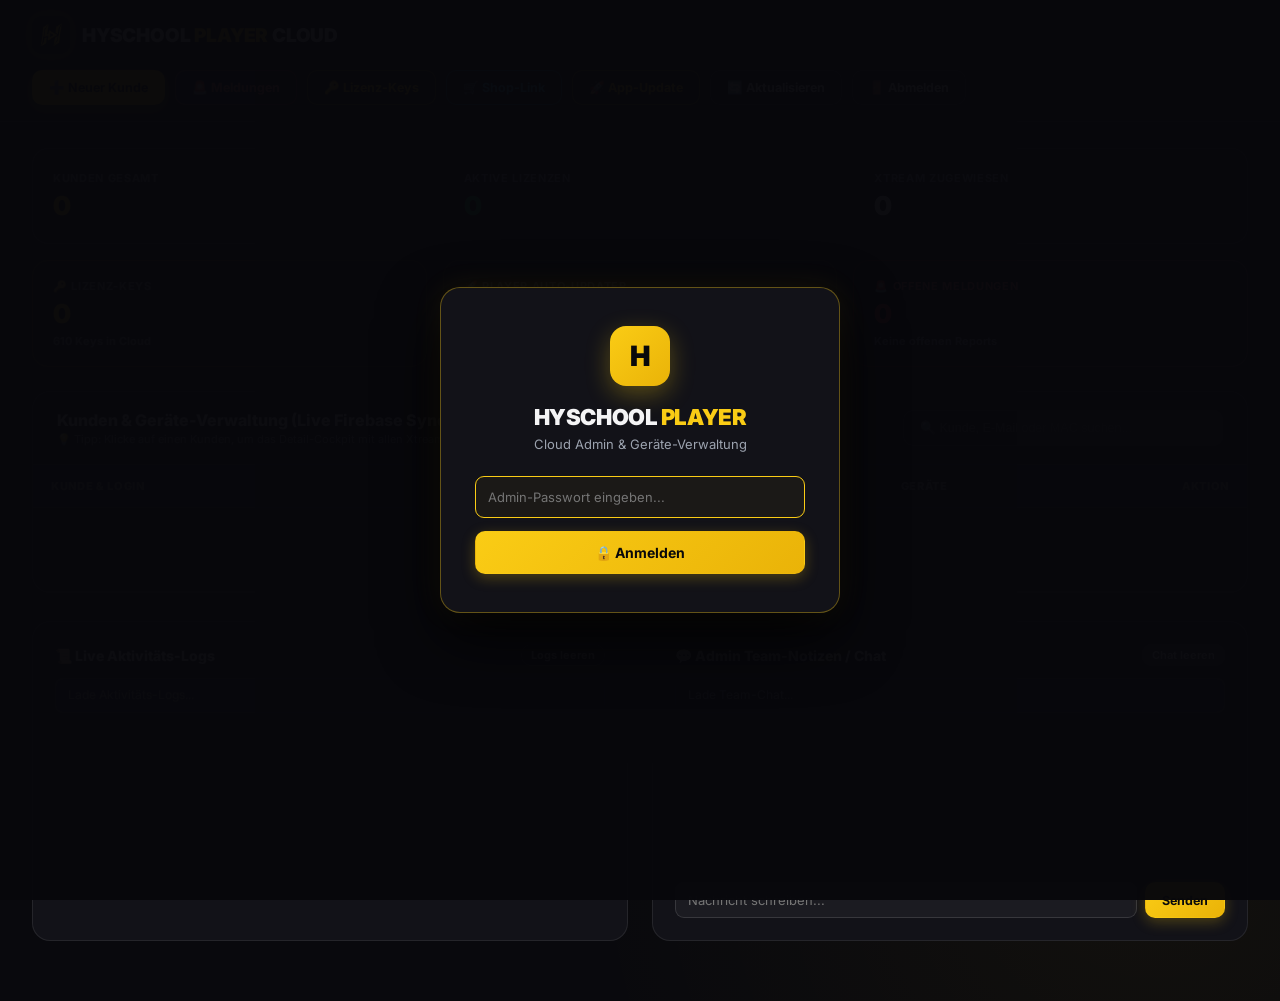
==== index.html @ 7462bb01 "Add files via upload" ====
<!DOCTYPE html>
<html lang="de">
<head>
  <meta charset="UTF-8">
  <meta name="viewport" content="width=device-width, initial-scale=1.0">
  <title>Hyschool Player - Cloud Admin Panel</title>
  <link rel="icon" type="image/png" href="icon.png">
  <link rel="preconnect" href="https://fonts.googleapis.com">
  <link rel="preconnect" href="https://fonts.gstatic.com" crossorigin>
  <link href="https://fonts.googleapis.com/css2?family=Inter:wght@400;500;600;700;800;900&family=JetBrains+Mono:wght@400;600;700&display=swap" rel="stylesheet">
  <style>
    :root {
      --bg: #09090d;
      --card-bg: #121218;
      --card-hover: #171722;
      --card-border: rgba(255, 255, 255, 0.08);
      --gold-border: rgba(250, 204, 21, 0.35);
      --accent: #facc15;
      --accent-hover: #eab308;
      --text: #f4f4f5;
      --text-muted: #9ca3af;
      --success: #22c55e;
      --danger: #ef4444;
    }

    *, *::before, *::after {
      box-sizing: border-box;
      margin: 0;
      padding: 0;
    }

    body {
      background: var(--bg);
      background-image:
        radial-gradient(circle at 10% 15%, rgba(250, 204, 21, 0.05), transparent 40%),
        radial-gradient(circle at 90% 85%, rgba(250, 204, 21, 0.04), transparent 40%);
      color: var(--text);
      font-family: 'Inter', -apple-system, BlinkMacSystemFont, sans-serif;
      min-height: 100vh;
      overflow-x: hidden;
    }

    #login-screen {
      position: fixed; inset: 0;
      background: rgba(8, 8, 12, 0.98);
      display: flex; align-items: center; justify-content: center;
      z-index: 3000; padding: 20px;
    }
    .login-box {
      background: var(--card-bg);
      border: 1px solid var(--gold-border);
      border-radius: 20px;
      padding: 38px 34px;
      width: 100%; max-width: 400px;
      text-align: center;
      box-shadow: 0 24px 60px rgba(0,0,0,0.85), 0 0 30px rgba(250,204,21,0.08);
    }
    .login-logo {
      width: 60px; height: 60px;
      background: linear-gradient(135deg, #facc15, #eab308);
      color: #09090b;
      border-radius: 16px;
      display: inline-flex; align-items: center; justify-content: center;
      font-size: 28px; font-weight: 900;
      margin-bottom: 18px;
      box-shadow: 0 8px 24px rgba(250,204,21,0.3);
    }
    .login-title { font-size: 22px; font-weight: 900; margin-bottom: 6px; letter-spacing: -0.02em; }
    .login-title span { color: var(--accent); }
    .login-sub { color: var(--text-muted); font-size: 13px; margin-bottom: 24px; }

    header {
      background: rgba(14, 14, 20, 0.98);
      border-bottom: 1px solid var(--card-border);
      padding: 16px 32px;
      display: flex;
      justify-content: space-between;
      align-items: center;
      position: relative;
      gap: 16px;
      flex-wrap: wrap;
      box-shadow: 0 4px 24px rgba(0, 0, 0, 0.45);
    }
    .brand { display: flex; align-items: center; gap: 12px; }
    .brand-title { font-size: 19px; font-weight: 900; letter-spacing: -0.01em; }
    .brand-title span { color: var(--accent); }

    .header-actions {
      display: flex;
      align-items: center;
      gap: 10px;
      flex-wrap: wrap;
    }

    .btn {
      padding: 9px 16px;
      border-radius: 10px;
      font-size: 12.5px;
      font-weight: 700;
      cursor: pointer;
      border: 1px solid transparent;
      display: inline-flex;
      align-items: center;
      justify-content: center;
      gap: 7px;
      transition: all 0.18s ease;
      white-space: nowrap;
      user-select: none;
      font-family: inherit;
    }
    .btn:active { transform: scale(0.97); }
    .btn-primary {
      background: linear-gradient(135deg, #facc15, #eab308);
      color: #09090b;
      box-shadow: 0 4px 14px rgba(250, 204, 21, 0.25);
    }
    .btn-primary:hover {
      background: linear-gradient(135deg, #fde047, #facc15);
      box-shadow: 0 6px 20px rgba(250, 204, 21, 0.4);
      transform: translateY(-1px);
    }
    .btn-outline {
      background: rgba(255, 255, 255, 0.04);
      color: var(--text);
      border-color: rgba(255, 255, 255, 0.14);
    }
    .btn-outline:hover {
      background: rgba(250, 204, 21, 0.1);
      border-color: rgba(250, 204, 21, 0.45);
      color: var(--accent);
    }
    .btn-danger {
      background: rgba(239, 68, 68, 0.14);
      color: #f87171;
      border-color: rgba(239, 68, 68, 0.32);
    }
    .btn-danger:hover {
      background: #ef4444;
      color: #fff;
      border-color: #ef4444;
      box-shadow: 0 4px 14px rgba(239, 68, 68, 0.35);
    }

    main {
      padding: 26px 32px 60px;
      max-width: 1600px;
      margin: 0 auto;
    }

    /* Stats Row */
    .stats-row {
      display: grid;
      grid-template-columns: repeat(6, 1fr);
      gap: 16px;
      margin-bottom: 24px;
    }
    @media (max-width: 1400px) {
      .stats-row { grid-template-columns: repeat(3, 1fr); }
    }
    @media (max-width: 768px) {
      .stats-row { grid-template-columns: 1fr 1fr; }
    }

    .stat-card {
      background: var(--card-bg);
      border: 1px solid var(--card-border);
      border-radius: 16px;
      padding: 18px 20px;
      display: flex;
      flex-direction: column;
      gap: 5px;
      box-shadow: 0 8px 24px rgba(0,0,0,0.35);
      transition: all 0.2s ease;
      min-height: 96px;
      justify-content: center;
    }
    .stat-card.clickable {
      cursor: pointer;
      border-color: rgba(250, 204, 21, 0.28);
    }
    .stat-card.clickable:hover {
      border-color: var(--accent);
      background: var(--card-hover);
      transform: translateY(-2px);
      box-shadow: 0 12px 28px rgba(250, 204, 21, 0.15);
    }
    .stat-card .label {
      font-size: 11px;
      color: var(--text-muted);
      text-transform: uppercase;
      letter-spacing: 0.06em;
      font-weight: 700;
    }
    .stat-card .value { font-size: 26px; font-weight: 900; color: var(--text); }
    .stat-card .value.highlight { color: var(--accent); }

    .table-card {
      background: var(--card-bg);
      border: 1px solid var(--card-border);
      border-radius: 18px;
      overflow: hidden;
      box-shadow: 0 14px 36px rgba(0,0,0,0.45);
      margin-bottom: 28px;
    }
    .table-header {
      padding: 18px 24px;
      display: flex;
      justify-content: space-between;
      align-items: center;
      border-bottom: 1px solid var(--card-border);
      flex-wrap: wrap;
      gap: 14px;
      background: rgba(18, 18, 26, 0.7);
    }
    .search-input {
      background: rgba(255, 255, 255, 0.05);
      border: 1px solid rgba(255, 255, 255, 0.12);
      border-radius: 10px;
      padding: 10px 16px;
      color: #fff;
      font-size: 12.5px;
      width: 320px;
      outline: none;
      transition: all 0.2s;
    }
    .search-input:focus {
      border-color: var(--accent);
      background: rgba(250, 204, 21, 0.04);
    }

    /* Clean, Responsive Table with Zero Horizontal Scrollbar */
    .table-scroll {
      width: 100%;
      overflow-x: auto;
    }
    table {
      width: 100%;
      border-collapse: collapse;
      text-align: left;
    }
    th {
      background: rgba(20, 20, 28, 0.96);
      padding: 14px 18px;
      font-size: 11px;
      font-weight: 800;
      color: #a1a1aa;
      text-transform: uppercase;
      letter-spacing: 0.06em;
      border-bottom: 1px solid var(--card-border);
      white-space: nowrap;
    }
    td {
      padding: 14px 18px;
      border-bottom: 1px solid rgba(255, 255, 255, 0.05);
      font-size: 12.5px;
      vertical-align: middle;
    }
    tr.user-row {
      cursor: pointer;
      transition: background 0.15s ease;
    }
    tr.user-row:hover td {
      background: rgba(250, 204, 21, 0.04);
    }

    /* Customer Row Badges */
    .cust-top-row {
      display: flex;
      align-items: center;
      gap: 8px;
      flex-wrap: wrap;
    }
    .cust-name {
      font-weight: 800;
      font-size: 14.5px;
      color: #ffffff;
      white-space: nowrap;
      transition: color 0.15s;
    }
    tr.user-row:hover .cust-name {
      color: var(--accent);
    }
    .cust-sub-row {
      display: flex;
      align-items: center;
      gap: 8px;
      margin-top: 4px;
      font-size: 11.5px;
      color: #9ca3af;
      white-space: nowrap;
    }
    .cust-pw {
      color: #fef08a;
      font-family: 'JetBrains Mono', monospace;
      font-weight: 700;
      background: rgba(250, 204, 21, 0.1);
      padding: 1px 6px;
      border-radius: 4px;
      border: 1px solid rgba(250, 204, 21, 0.2);
    }
    .live-stream-badge {
      display: inline-flex;
      align-items: center;
      gap: 5px;
      padding: 2px 7px;
      border-radius: 6px;
      background: rgba(239, 68, 68, 0.15);
      border: 1px solid rgba(239, 68, 68, 0.4);
      color: #fca5a5;
      font-size: 10.5px;
      font-weight: 700;
      white-space: nowrap;
    }
    .platform-badge {
      font-size: 10px;
      font-weight: 700;
      background: rgba(255, 255, 255, 0.08);
      border: 1px solid rgba(255, 255, 255, 0.14);
      padding: 1px 6px;
      border-radius: 4px;
      color: #d4d4d8;
      white-space: nowrap;
    }

    .live-dot {
      width: 8px;
      height: 8px;
      border-radius: 50%;
      display: inline-block;
      flex-shrink: 0;
    }
    .live-dot.online {
      background: #22c55e;
      box-shadow: 0 0 10px #22c55e;
      animation: pulseGreen 1.8s infinite ease-in-out;
    }
    .live-dot.offline {
      background: #52525b;
    }
    .pulse-red-dot {
      width: 6.5px;
      height: 6.5px;
      border-radius: 50%;
      background: #ef4444;
      display: inline-block;
      flex-shrink: 0;
      animation: pulseRed 1.2s infinite ease-in-out;
    }

    @keyframes pulseGreen {
      0% { box-shadow: 0 0 0 0 rgba(34, 197, 94, 0.7); }
      70% { box-shadow: 0 0 0 6px rgba(34, 197, 94, 0); }
      100% { box-shadow: 0 0 0 0 rgba(34, 197, 94, 0); }
    }
    @keyframes pulseRed {
      0% { opacity: 1; transform: scale(1); }
      50% { opacity: 0.35; transform: scale(0.85); }
      100% { opacity: 1; transform: scale(1); }
    }

    .status-badge {
      display: inline-flex;
      align-items: center;
      gap: 5px;
      padding: 3px 9px;
      border-radius: 7px;
      font-size: 11.5px;
      font-weight: 700;
      white-space: nowrap;
    }
    .status-badge.active {
      background: rgba(34, 197, 94, 0.12);
      color: #4ade80;
      border: 1px solid rgba(34, 197, 94, 0.3);
    }
    .status-badge.inactive {
      background: rgba(239, 68, 68, 0.12);
      color: #f87171;
      border: 1px solid rgba(239, 68, 68, 0.3);
    }

    .xtream-pill {
      font-size: 11.5px;
      font-family: 'JetBrains Mono', monospace;
      color: #93c5fd;
      background: rgba(59, 130, 246, 0.1);
      border: 1px solid rgba(59, 130, 246, 0.25);
      padding: 2px 8px;
      border-radius: 6px;
      display: inline-block;
      max-width: 220px;
      overflow: hidden;
      text-overflow: ellipsis;
      white-space: nowrap;
    }

    .action-buttons-wrap {
      display: flex;
      gap: 6px;
      justify-content: flex-end;
      flex-wrap: nowrap;
    }

    /* Bottom Grid */
    .bottom-grid {
      display: grid;
      grid-template-columns: 1fr 1fr;
      gap: 24px;
    }
    @media (max-width: 900px) {
      .bottom-grid { grid-template-columns: 1fr; }
    }
    .feed-card {
      background: var(--card-bg);
      border: 1px solid var(--card-border);
      border-radius: 18px;
      padding: 22px;
      display: flex;
      flex-direction: column;
      height: 320px;
    }
    .feed-header {
      display: flex;
      justify-content: space-between;
      align-items: center;
      margin-bottom: 12px;
      font-weight: 800;
      font-size: 14px;
    }
    .feed-list {
      flex: 1;
      overflow-y: auto;
      display: flex;
      flex-direction: column;
      gap: 7px;
      font-size: 12px;
    }
    .feed-item {
      padding: 8px 12px;
      background: rgba(255, 255, 255, 0.03);
      border-radius: 8px;
      border: 1px solid rgba(255, 255, 255, 0.05);
      line-height: 1.4;
    }
    .chat-row { display: flex; gap: 8px; margin-top: 12px; }

    /* Modals */
    .modal-overlay {
      position: fixed !important;
      inset: 0 !important;
      width: 100vw !important;
      height: 100vh !important;
      background: rgba(0, 0, 0, 0.88) !important;
      backdrop-filter: blur(10px) !important;
      display: none !important;
      align-items: center !important;
      justify-content: center !important;
      z-index: 2000 !important;
      padding: 20px !important;
    }
    .modal-overlay.open { display: flex !important; }

    .modal {
      position: relative !important;
      background: linear-gradient(165deg, rgba(22, 22, 28, 0.99) 0%, rgba(12, 12, 16, 0.99) 100%) !important;
      border: 1px solid rgba(250, 204, 21, 0.35) !important;
      border-radius: 20px !important;
      width: 100% !important;
      max-width: 600px;
      max-height: 92vh !important;
      overflow-y: auto !important;
      padding: 26px !important;
      box-shadow: 0 30px 90px rgba(0, 0, 0, 0.95), 0 0 35px rgba(250, 204, 21, 0.12) !important;
      display: flex !important;
      flex-direction: column !important;
      text-align: left !important;
    }

    #customer-cockpit-modal .modal {
      max-width: 760px !important;
    }
    #licenses-modal .modal {
      max-width: 1220px !important;
      width: 96vw !important;
    }

    .modal-header {
      display: flex !important;
      justify-content: space-between !important;
      align-items: center !important;
      width: 100% !important;
      margin-bottom: 16px !important;
      padding-bottom: 12px !important;
      border-bottom: 1px solid rgba(255, 255, 255, 0.08) !important;
    }
    .modal-title {
      font-size: 17px;
      font-weight: 800;
      color: #fff;
      display: flex;
      align-items: center;
      gap: 8px;
    }
    .modal-close {
      background: rgba(255, 255, 255, 0.06);
      border: 1px solid rgba(255, 255, 255, 0.14);
      color: #a1a1aa;
      width: 32px;
      height: 32px;
      border-radius: 8px;
      display: flex;
      align-items: center;
      justify-content: center;
      font-size: 20px;
      cursor: pointer;
      transition: all 0.15s ease;
      flex-shrink: 0;
    }
    .modal-close:hover {
      background: rgba(239, 68, 68, 0.2);
      border-color: rgba(239, 68, 68, 0.45);
      color: #ef4444;
    }

    .form-group { margin-bottom: 13px; text-align: left; }
    .form-group label {
      display: block;
      font-size: 11px;
      font-weight: 700;
      color: #a1a1aa;
      margin-bottom: 5px;
      text-transform: uppercase;
      letter-spacing: 0.04em;
    }
    .form-control {
      width: 100%;
      background: rgba(255, 255, 255, 0.04);
      border: 1px solid rgba(255, 255, 255, 0.12);
      border-radius: 9px;
      padding: 9px 12px;
      color: #f4f4f5;
      font-family: 'Inter', sans-serif;
      font-size: 13px;
      outline: none;
      transition: border-color 0.18s ease;
    }
    .form-control:focus {
      border-color: #facc15;
      background: rgba(250, 204, 21, 0.04);
    }
    .form-row { display: grid; grid-template-columns: 1fr 1fr; gap: 12px; }
    @media (max-width: 520px) {
      .form-row { grid-template-columns: 1fr; }
    }
    .modal-actions {
      display: flex;
      justify-content: flex-end;
      gap: 10px;
      margin-top: 18px;
      flex-wrap: wrap;
    }

    /* Cockpit Specific Card Styles */
    .cockpit-box {
      background: rgba(255, 255, 255, 0.03);
      border: 1px solid rgba(255, 255, 255, 0.07);
      border-radius: 12px;
      padding: 14px;
      margin-bottom: 14px;
    }
    .cockpit-box-title {
      font-size: 11.5px;
      font-weight: 800;
      color: #facc15;
      text-transform: uppercase;
      letter-spacing: 0.05em;
      margin-bottom: 10px;
      display: flex;
      align-items: center;
      gap: 6px;
    }

    .toast {
      position: fixed;
      bottom: 24px;
      right: 24px;
      background: #18181c;
      color: #fff;
      border: 1px solid var(--gold-border);
      border-left: 4px solid var(--accent);
      padding: 13px 20px;
      border-radius: 10px;
      font-size: 13px;
      font-weight: 700;
      display: none;
      z-index: 4000;
      box-shadow: 0 12px 30px rgba(0,0,0,0.7);
    }
  </style>
</head>
<body>
  <div id="login-screen">
    <div class="login-box">
      <div class="login-logo">H</div>
      <div class="login-title">HYSCHOOL <span>PLAYER</span></div>
      <div class="login-sub">Cloud Admin &amp; Geräte-Verwaltung</div>
      <form id="login-form" onsubmit="return doLogin(event)">
        <div class="form-group">
          <input type="password" class="form-control" id="login-pass" placeholder="Admin-Passwort eingeben..." required autofocus style="padding: 12px;">
        </div>
        <button type="submit" class="btn btn-primary" style="width: 100%; padding: 12px; font-size: 14px;">🔒 Anmelden</button>
      </form>
    </div>
  </div>

  <header>
    <div class="brand">
      <img src="logo.jpg" alt="Hyschool Logo" style="width: 38px; height: 38px; border-radius: 10px; object-fit: cover; box-shadow: 0 0 14px rgba(250,204,21,0.35);">
      <div class="brand-title">HYSCHOOL <span>PLAYER</span> CLOUD</div>
    </div>
    <div class="header-actions">
      <button type="button" class="btn btn-primary" id="btn-add-user" onclick="openAddModal()">➕ Neuer Kunde</button>
      <button type="button" class="btn btn-outline" id="btn-open-reports" onclick="openReportsModal()" style="border-color: rgba(239, 68, 68, 0.45); color: #f87171; position: relative;">
        🚨 Meldungen <span id="reports-badge" style="background:#ef4444; color:#fff; border-radius:10px; padding:1px 6px; font-size:11px; margin-left:4px; display:none;">0</span>
      </button>
      <button type="button" class="btn btn-outline" id="btn-open-licenses" onclick="openLicensesModal()" style="border-color: rgba(250, 204, 21, 0.45); color: #facc15;">🔑 Lizenz-Keys</button>
      <button type="button" class="btn btn-outline" id="btn-open-shop-settings" onclick="openShopModal()" style="border-color: rgba(56, 189, 248, 0.45); color: #38bdf8;">🛒 Shop-Link</button>
      <button type="button" class="btn btn-outline" id="btn-open-updater" onclick="openUpdateModal()" style="border-color: rgba(250, 204, 21, 0.45); color: #facc15;">🚀 App-Update</button>
      <button type="button" class="btn btn-outline" id="btn-refresh-users" onclick="loadUsers(true)">🔄 Aktualisieren</button>
      <button type="button" class="btn btn-outline" id="btn-logout" onclick="doLogout()">🚪 Abmelden</button>
    </div>
  </header>

  <main>
    <!-- 5 Clean Stat Cards -->
    <div class="stats-row">
      <div class="stat-card">
        <div class="label">Kunden Gesamt</div>
        <div class="value highlight" id="stat-total">0</div>
      </div>
      <div class="stat-card">
        <div class="label">Aktive Lizenzen</div>
        <div class="value" id="stat-active" style="color: var(--success);">0</div>
      </div>
      <div class="stat-card">
        <div class="label">Xtream Zugewiesen</div>
        <div class="value" id="stat-configured">0</div>
      </div>
      <div class="stat-card clickable" id="card-open-licenses" onclick="openLicensesModal()" title="Klicken, um Lizenzschlüssel zu verwalten">
        <div class="label">🔑 Lizenz-Keys</div>
        <div class="value highlight" id="stat-licenses-count" style="color: #facc15;">0</div>
        <div id="stat-licenses-sub" style="font-size: 11px; color: var(--text-muted); font-weight: 700;">610 Keys in Cloud</div>
      </div>
      <div class="stat-card clickable" id="card-open-updater" onclick="openUpdateModal()" title="Klicken, um ein neues Player-Update zu veröffentlichen">
        <div class="label">🚀 Player Auto-Updater</div>
        <div class="value highlight" id="stat-update-ver">v1.9.0</div>
        <div id="stat-update-sub" style="font-size: 11px; color: var(--text-muted); font-weight: 700;">Popup aktiv</div>
      </div>
      <div class="stat-card clickable" id="card-open-reports" onclick="openReportsModal()" title="Klicken, um Meldungen &amp; Moderation zu verwalten" style="border-color: rgba(239, 68, 68, 0.35);">
        <div class="label" style="color: #f87171;">🚨 Offene Meldungen</div>
        <div class="value highlight" id="stat-reports-count" style="color: #ef4444;">0</div>
        <div id="stat-reports-sub" style="font-size: 11px; color: var(--text-muted); font-weight: 700;">Keine offenen Reports</div>
      </div>
    </div>

    <!-- Main Customer Table -->
    <div class="table-card">
      <div class="table-header">
        <div>
          <div style="font-weight: 800; font-size: 16px;">Kunden &amp; Geräte-Verwaltung (Live Firebase Sync)</div>
          <div style="font-size: 11px; color: var(--text-muted); margin-top: 2px;">💡 Tipp: Klicke auf einen Kunden, um das Detail-Cockpit mit allen Xtream- &amp; MAC-Daten zu öffnen</div>
        </div>
        <input type="text" class="search-input" id="search-input" oninput="filterUsers()" placeholder="🔍 Kunde, E-Mail oder MAC suchen...">
      </div>
      <div class="table-scroll">
        <table>
          <thead>
            <tr>
              <th style="width: 32%;">Kunde &amp; Login</th>
              <th style="width: 18%;">Laufzeit</th>
              <th style="width: 20%;">Xtream Server</th>
              <th style="width: 14%;">Geräte</th>
              <th style="width: 16%; text-align: right;">Aktion</th>
            </tr>
          </thead>
          <tbody id="user-table-body">
            <tr><td colspan="5" style="text-align: center; color: var(--text-muted); padding: 34px;">Lade Kunden aus der Cloud...</td></tr>
          </tbody>
        </table>
      </div>
    </div>

    <!-- Activity & Chat Feeds -->
    <div class="bottom-grid">
      <div class="feed-card">
        <div class="feed-header">
          <span style="display: flex; align-items: center; gap: 8px;">📜 Live Aktivitäts-Logs</span>
          <button type="button" class="btn btn-outline" id="btn-clear-logs" onclick="clearFeed('logs')" style="padding: 3px 9px; font-size: 11px;">Logs leeren</button>
        </div>
        <div class="feed-list" id="logs-feed">
          <div class="feed-item" style="color: var(--text-muted);">Lade Aktivitäts-Logs...</div>
        </div>
      </div>

      <div class="feed-card">
        <div class="feed-header">
          <span style="display: flex; align-items: center; gap: 8px;">💬 Admin Team-Notizen / Chat</span>
          <button type="button" class="btn btn-outline" id="btn-clear-chat" onclick="clearFeed('chat')" style="padding: 3px 9px; font-size: 11px;">Chat leeren</button>
        </div>
        <div class="feed-list" id="chat-feed">
          <div class="feed-item" style="color: var(--text-muted);">Lade Team-Chat...</div>
        </div>
        <div class="chat-row">
          <input type="text" class="form-control" id="chat-input" placeholder="Nachricht schreiben..." onkeydown="if(event.key==='Enter'){event.preventDefault();sendChat();}">
          <button type="button" class="btn btn-primary" id="btn-send-chat" onclick="sendChat()">Senden</button>
        </div>
      </div>
    </div>
  </main>

  <!-- KRANK-PREMIUM CUSTOMER COCKPIT MODAL -->
  <div class="modal-overlay" id="customer-cockpit-modal">
    <div class="modal" style="max-width: 760px; width: 95vw;">
      <div class="modal-header">
        <div class="modal-title" style="display: flex; align-items: center; gap: 12px;">
          <div id="cockpit-avatar" style="width: 38px; height: 38px; border-radius: 10px; background: linear-gradient(135deg, #facc15, #eab308); color: #000; font-weight: 900; font-size: 18px; display: flex; align-items: center; justify-content: center; box-shadow: 0 4px 14px rgba(250,204,21,0.3);">
            P
          </div>
          <div>
            <div id="cockpit-name" style="font-size: 18px; font-weight: 900; color: #fff;">PACO</div>
            <div id="cockpit-status-sub" style="font-size: 11.5px; color: #4ade80; display: flex; align-items: center; gap: 6px; margin-top: 1px;">
              <span class="live-dot online"></span> Live im Player aktiv
            </div>
          </div>
        </div>
        <button type="button" class="modal-close" onclick="closeCustomerCockpit()">&times;</button>
      </div>

      <!-- Quick 3-Tile Banner -->
      <div style="display: grid; grid-template-columns: repeat(3, 1fr); gap: 12px; margin-bottom: 16px;">
        <div style="background: rgba(250,204,21,0.08); border: 1px solid rgba(250,204,21,0.22); border-radius: 12px; padding: 12px 14px;">
          <div style="font-size: 10.5px; text-transform: uppercase; font-weight: 700; color: #facc15;">👑 Laufzeit</div>
          <div id="cockpit-runtime-val" style="font-size: 16px; font-weight: 900; color: #fff; margin-top: 2px;">392 Tage</div>
          <div id="cockpit-runtime-sub" style="font-size: 10.5px; color: var(--text-muted);">Gültig bis 12.12.2027</div>
        </div>
        <div style="background: rgba(255,255,255,0.03); border: 1px solid rgba(255,255,255,0.08); border-radius: 12px; padding: 12px 14px;">
          <div style="font-size: 10.5px; text-transform: uppercase; font-weight: 700; color: #a1a1aa;">📱 Geräte-Limit</div>
          <div id="cockpit-devices-val" style="font-size: 16px; font-weight: 900; color: #fef08a; margin-top: 2px;">1 / 5 Geräte</div>
          <div id="cockpit-devices-sub" style="font-size: 10.5px; color: var(--text-muted);">gebunden</div>
        </div>
        <div style="background: rgba(34,197,94,0.08); border: 1px solid rgba(34,197,94,0.2); border-radius: 12px; padding: 12px 14px;">
          <div style="font-size: 10.5px; text-transform: uppercase; font-weight: 700; color: #4ade80;">⚡ Account-Status</div>
          <div id="cockpit-acc-status" style="font-size: 16px; font-weight: 900; color: #4ade80; margin-top: 2px;">Aktiviert</div>
          <div id="cockpit-acc-sub" style="font-size: 10.5px; color: var(--text-muted);">Darf schauen</div>
        </div>
      </div>

      <!-- Xtream IPTV Data Box -->
      <div class="cockpit-box">
        <div class="cockpit-box-title">📺 Xtream IPTV Zugangsdaten (für den Player)</div>
        <div style="display: grid; grid-template-columns: 1.5fr 1fr 1fr; gap: 10px;">
          <div style="background: rgba(0,0,0,0.3); border: 1px solid rgba(255,255,255,0.06); padding: 9px 12px; border-radius: 8px;">
            <div style="font-size: 10px; color: #a1a1aa; font-weight: 700;">SERVER URL</div>
            <div id="cockpit-xtream-url" style="font-family: monospace; font-size: 12px; color: #93c5fd; overflow:hidden; text-overflow:ellipsis; white-space:nowrap; margin-top:2px;">http://nova3xstrong.cfd</div>
          </div>
          <div style="background: rgba(0,0,0,0.3); border: 1px solid rgba(255,255,255,0.06); padding: 9px 12px; border-radius: 8px;">
            <div style="font-size: 10px; color: #a1a1aa; font-weight: 700;">USERNAME</div>
            <div id="cockpit-xtream-user" style="font-family: monospace; font-size: 12px; color: #fff; margin-top:2px;">22e7694ca4</div>
          </div>
          <div style="background: rgba(0,0,0,0.3); border: 1px solid rgba(255,255,255,0.06); padding: 9px 12px; border-radius: 8px;">
            <div style="font-size: 10px; color: #a1a1aa; font-weight: 700;">PASSWORT</div>
            <div id="cockpit-xtream-pass" style="font-family: monospace; font-size: 12px; color: #fef08a; margin-top:2px;">d32992aeea</div>
          </div>
        </div>
      </div>

      <!-- Bound MAC Addresses Box -->
      <div class="cockpit-box">
        <div style="display: flex; justify-content: space-between; align-items: center; margin-bottom: 8px;">
          <div class="cockpit-box-title" style="margin: 0;">📱 Gebundene Geräte &amp; MAC-Adressen</div>
          <button type="button" class="btn btn-danger" id="cockpit-btn-reset-mac" style="font-size: 11px; padding: 4px 10px;">
            🔄 MAC-Bindung sofort löschen
          </button>
        </div>
        <div id="cockpit-mac-list" style="display: flex; gap: 8px; flex-wrap: wrap; margin-top: 6px;">
          <span class="hwid-badge">00:1A:79:F0:72:44</span>
        </div>
      </div>

      <!-- Account & Notes Box -->
      <div class="cockpit-box">
        <div class="cockpit-box-title">👤 Hyschool Player Account Details</div>
        <div style="display: grid; grid-template-columns: 1fr 1fr; gap: 10px; margin-bottom: 8px;">
          <div>
            <span style="font-size: 11px; color: #a1a1aa;">E-Mail:</span>
            <span id="cockpit-email" style="font-size: 12px; color: #fff; font-weight: 600; margin-left: 6px;">himmel1997xxx@gmail.com</span>
          </div>
          <div>
            <span style="font-size: 11px; color: #a1a1aa;">Player Login-PW:</span>
            <span id="cockpit-pass" style="font-family: monospace; font-size: 12.5px; color: #fef08a; font-weight: 700; margin-left: 6px;">123</span>
          </div>
        </div>
        <div id="cockpit-notes-wrap" style="font-size: 11.5px; color: #a1a1aa; border-top: 1px solid rgba(255,255,255,0.06); padding-top: 8px;">
          <b>Notizen:</b> <span id="cockpit-notes">-</span>
        </div>
      </div>

      <div class="modal-actions" style="margin-top: 10px; justify-content: space-between;">
        <button type="button" class="btn btn-danger" id="cockpit-btn-delete" style="font-size: 12px;">🗑️ Kunde löschen</button>
        <div style="display: flex; gap: 8px;">
          <button type="button" class="btn btn-outline" id="cockpit-btn-edit" style="font-size: 12px;">✏️ Bearbeiten</button>
          <button type="button" class="btn btn-outline" onclick="closeCustomerCockpit()" style="font-size: 12px;">Schließen</button>
        </div>
      </div>
    </div>
  </div>

  <!-- Edit / Add Customer Modal -->
  <div class="modal-overlay" id="edit-modal">
    <div class="modal">
      <div class="modal-header">
        <div class="modal-title" id="modal-title-text">Kunde bearbeiten</div>
        <button type="button" class="modal-close" onclick="closeModal()">&times;</button>
      </div>

      <input type="hidden" id="edit-id">

      <div class="form-row">
        <div class="form-group">
          <label>Benutzername (Login-Name) *</label>
          <input type="text" class="form-control" id="edit-username" placeholder="z. B. PACO">
        </div>
        <div class="form-group">
          <label>E-Mail Adresse</label>
          <input type="text" class="form-control" id="edit-email" placeholder="name@beispiel.de">
        </div>
      </div>

      <div class="form-row">
        <div class="form-group">
          <label>Kunden-Passwort (für Player Login) *</label>
          <input type="text" class="form-control" id="edit-password" placeholder="Passwort für Login">
        </div>
        <div class="form-group">
          <label>Max. Erlaubte Geräte (Multi-Device)</label>
          <input type="number" min="1" max="50" class="form-control" id="edit-max-devices" value="1">
        </div>
      </div>

      <div class="form-group">
        <div style="display: flex; justify-content: space-between; align-items: center; margin-bottom: 6px;">
          <label style="margin: 0;">Gebundene MAC-Adressen (1 pro Zeile)</label>
          <button type="button" class="btn btn-danger" id="btn-reset-hwids" onclick="resetHwids()" style="font-size: 11px; padding: 3px 8px;">
            🔄 MAC-Bindung zurücksetzen
          </button>
        </div>
        <textarea class="form-control" id="edit-hwid" rows="2" placeholder="00:1A:79:XX:XX:XX (wird beim Login gebunden)" style="font-family: 'JetBrains Mono', monospace; font-size: 12px; color: #fef08a;"></textarea>
      </div>

      <div style="border-top: 1px solid var(--card-border); margin: 14px 0; padding-top: 12px;">
        <div style="font-size: 11px; font-weight: 800; color: var(--accent); margin-bottom: 8px; text-transform: uppercase;">
          📺 Xtream Zugangsdaten (für den Player)
        </div>
        <div class="form-group">
          <label>Xtream Server URL</label>
          <input type="text" class="form-control" id="edit-xtream-url" placeholder="http://nova3xstrong.cfd">
        </div>
        <div class="form-row">
          <div class="form-group">
            <label>Xtream Username</label>
            <input type="text" class="form-control" id="edit-xtream-user" placeholder="22e7694ca4">
          </div>
          <div class="form-group">
            <label>Xtream Passwort</label>
            <input type="text" class="form-control" id="edit-xtream-pass" placeholder="d32992aeea">
          </div>
        </div>
      </div>

      <div style="border-top: 1px solid var(--card-border); margin: 14px 0; padding-top: 12px;">
        <div style="display: flex; justify-content: space-between; align-items: center; margin-bottom: 8px;">
          <label style="margin: 0; font-size: 11px; font-weight: 800; color: #facc15; text-transform: uppercase;">
            👑 Laufzeit &amp; Ablaufdatum
          </label>
          <span id="badge-days-left" style="font-size: 11px; font-weight: 800; color: #facc15; background: rgba(250,204,21,0.15); padding: 3px 9px; border-radius: 6px; border: 1px solid rgba(250,204,21,0.35);">
            30 Tage übrig
          </span>
        </div>
        <div class="form-group" style="margin-bottom: 10px;">
          <label>Gültig bis</label>
          <input type="date" class="form-control" id="edit-expires-at" onchange="calcDaysLeft()">
        </div>
        <div style="display: flex; gap: 6px; flex-wrap: wrap;">
          <button type="button" class="btn btn-outline" onclick="setTrial30Days()" style="font-size: 11px; padding: 5px 10px; color: #38bdf8; border-color: rgba(56,189,248,0.45);">30 Tage (Trial)</button>
          <button type="button" class="btn btn-outline" onclick="addMonths(1)" style="font-size: 11px; padding: 5px 10px;">+1 Monat</button>
          <button type="button" class="btn btn-outline" onclick="addMonths(3)" style="font-size: 11px; padding: 5px 10px;">+3 Monate</button>
          <button type="button" class="btn btn-outline" onclick="addMonths(6)" style="font-size: 11px; padding: 5px 10px;">+6 Monate</button>
          <button type="button" class="btn btn-outline" onclick="addMonths(12)" style="font-size: 11px; padding: 5px 10px;">+1 Jahr</button>
          <button type="button" class="btn btn-outline" onclick="setLifetime()" style="font-size: 11px; padding: 5px 10px; color: #facc15; border-color: rgba(250,204,21,0.45);">👑 Lifetime</button>
        </div>
      </div>

      <div class="form-row">
        <div class="form-group">
          <label>Account-Status</label>
          <select class="form-control" id="edit-status">
            <option value="1">✅ Aktiviert (Darf schauen)</option>
            <option value="0">🚫 Gesperrt (Kein Zugriff)</option>
          </select>
        </div>
        <div class="form-group">
          <label>Zugewiesener Lizenz-Key (optional)</label>
          <input type="text" class="form-control" id="edit-license-key" placeholder="z. B. HYS-4BXZ-BAXR-F66F" style="font-family: monospace; color: #facc15;">
        </div>
      </div>

      <div style="border-top: 1px solid var(--card-border); margin: 14px 0; padding-top: 12px;">
        <div style="font-size: 11px; font-weight: 800; color: #ef4444; margin-bottom: 8px; text-transform: uppercase;">
          🛡️ Moderation: Verwarnungen, Timeout &amp; Bann
        </div>
        <div class="form-row">
          <div class="form-group">
            <label>Verwarnungen (Warns)</label>
            <div style="display: flex; gap: 8px; align-items: center;">
              <input type="number" min="0" max="10" class="form-control" id="edit-warns" value="0" style="width: 80px;">
              <button type="button" class="btn btn-outline" onclick="incWarns(1)" style="font-size: 11px; padding: 6px 10px; color: #facc15;">+1 Warn</button>
              <button type="button" class="btn btn-outline" onclick="resetUserWarns()" style="font-size: 11px; padding: 6px 10px;">Reset</button>
            </div>
          </div>
          <div class="form-group">
            <label>Party-Bann</label>
            <select class="form-control" id="edit-party-banned">
              <option value="0">✅ Kein Bann (Party erlaubt)</option>
              <option value="1">🚫 Party gesperrt (Dauerhaft gebannt)</option>
            </select>
          </div>
        </div>
        <div class="form-row">
          <div class="form-group">
            <label>Timeout aktiv bis (Datum &amp; Uhrzeit)</label>
            <input type="datetime-local" class="form-control" id="edit-timeout-until">
          </div>
          <div class="form-group">
            <label>Schnell-Timeout</label>
            <div style="display: flex; gap: 6px; flex-wrap: wrap;">
              <button type="button" class="btn btn-outline" onclick="applyTimeoutDays(1)" style="font-size: 11px; padding: 5px 8px;">1 Tag</button>
              <button type="button" class="btn btn-outline" onclick="applyTimeoutDays(3)" style="font-size: 11px; padding: 5px 8px;">3 Tage</button>
              <button type="button" class="btn btn-outline" onclick="applyTimeoutDays(7)" style="font-size: 11px; padding: 5px 8px;">7 Tage</button>
              <button type="button" class="btn btn-outline" onclick="clearTimeoutDirect()" style="font-size: 11px; padding: 5px 8px; color: #4ade80;">Aufheben</button>
            </div>
          </div>
        </div>
        <div class="form-group">
          <label>Begründung für Moderation / Bann / Timeout</label>
          <input type="text" class="form-control" id="edit-ban-reason" placeholder="z. B. Beleidigung oder Belästigung im Voice-Chat">
        </div>
      </div>

      <div class="form-group">
        <label>Notizen / Käufer-Info</label>
        <input type="text" class="form-control" id="edit-notes" placeholder="z. B. SellAuth Order #104 / Discord: max">
      </div>

      <div class="modal-actions">
        <button type="button" class="btn btn-outline" onclick="closeModal()">Abbrechen</button>
        <button type="button" class="btn btn-primary" id="btn-save-user" onclick="saveUser()">💾 Speichern</button>
      </div>
    </div>
  </div>

  <!-- LIZENZ-KEYS MODAL -->
  <div class="modal-overlay" id="licenses-modal">
    <div class="modal" style="max-width: 1220px; width: 96vw; max-height: 92vh;">
      <div class="modal-header">
        <div class="modal-title">
          <span style="color: #facc15;">🔑</span> Lizenzschlüssel Verwaltung &amp; Generator
        </div>
        <button type="button" class="modal-close" onclick="closeLicensesModal()">&times;</button>
      </div>

      <!-- Generator Section -->
      <div style="background: rgba(250, 204, 21, 0.08); border: 1px solid rgba(250, 204, 21, 0.25); border-radius: 12px; padding: 16px; margin-bottom: 16px; flex-shrink: 0;">
        <div style="font-weight: 800; color: #facc15; font-size: 13.5px; margin-bottom: 10px; display: flex; align-items: center; justify-content: space-between; flex-wrap: wrap; gap: 8px;">
          <span>➕ Lizenzschlüssel erstellen &amp; Bulk-Generator</span>
          <span style="font-size: 11px; color: #a1a1aa; font-weight: 500;">Generierte Keys werden sofort kopiert &amp; in Firebase gespeichert</span>
        </div>
        <div style="display: grid; grid-template-columns: 240px 1fr 1.2fr auto; gap: 12px; align-items: flex-end; margin-bottom: 12px;">
          <div>
            <label style="font-size: 11px; color: #a1a1aa; display: block; margin-bottom: 5px; font-weight: 700;">Paket / Plan</label>
            <select class="form-control" id="gen-plan" style="height: 38px;">
              <option value="1y1">1 Jahr (1 Gerät)</option>
              <option value="1y3" selected>1 Jahr (3 Geräte / Trio)</option>
              <option value="lt1">Lifetime (1 Gerät)</option>
              <option value="lt3">Lifetime (3 Geräte / Trio)</option>
              <option value="extra">+1 Zusatzgerät</option>
              <option value="all_each">🔥 ALLE 5 Pakete (je X Keys pro Paket)</option>
            </select>
          </div>
          <div>
            <label style="font-size: 11px; color: #a1a1aa; display: block; margin-bottom: 5px; font-weight: 700;">Eigener Key (nur bei 1 Key)</label>
            <input type="text" class="form-control" id="gen-custom-key" placeholder="HYS-XXXX-XXXX-XXXX" style="height: 38px; font-family: monospace;">
          </div>
          <div>
            <label style="font-size: 11px; color: #a1a1aa; display: block; margin-bottom: 5px; font-weight: 700;">Käufer / Notiz</label>
            <input type="text" class="form-control" id="gen-note" placeholder="z.B. SellAuth Stock / Paco" style="height: 38px;">
          </div>
          <button type="button" class="btn btn-primary" id="btn-generate-key" onclick="generateKeys()" style="height: 38px; padding: 0 20px; font-weight: 800; white-space: nowrap;">
            ⚡ <span id="btn-gen-label">1 Key</span> erstellen
          </button>
        </div>

        <div style="display: flex; align-items: center; gap: 8px; flex-wrap: wrap;">
          <span style="font-size: 11.5px; font-weight: 700; color: #d4d4d8;">Menge wählen:</span>
          <div id="gen-count-pills" style="display: flex; gap: 6px; flex-wrap: wrap;">
            <button type="button" class="btn gen-count-btn active" data-count="1" onclick="setGenCount(1)" style="padding: 4px 12px; font-size: 12px; font-weight: 800; background: #facc15; color: #000; border: 1px solid #facc15; border-radius: 7px;">1</button>
            <button type="button" class="btn gen-count-btn" data-count="5" onclick="setGenCount(5)" style="padding: 4px 12px; font-size: 12px; font-weight: 700; background: rgba(255,255,255,0.05); color: #e4e4e7; border: 1px solid rgba(255,255,255,0.14); border-radius: 7px;">5</button>
            <button type="button" class="btn gen-count-btn" data-count="10" onclick="setGenCount(10)" style="padding: 4px 12px; font-size: 12px; font-weight: 700; background: rgba(255,255,255,0.05); color: #e4e4e7; border: 1px solid rgba(255,255,255,0.14); border-radius: 7px;">10</button>
            <button type="button" class="btn gen-count-btn" data-count="20" onclick="setGenCount(20)" style="padding: 4px 12px; font-size: 12px; font-weight: 700; background: rgba(255,255,255,0.05); color: #e4e4e7; border: 1px solid rgba(255,255,255,0.14); border-radius: 7px;">20</button>
            <button type="button" class="btn gen-count-btn" data-count="50" onclick="setGenCount(50)" style="padding: 4px 12px; font-size: 12px; font-weight: 700; background: rgba(255,255,255,0.05); color: #e4e4e7; border: 1px solid rgba(255,255,255,0.14); border-radius: 7px;">50</button>
            <button type="button" class="btn gen-count-btn" data-count="100" onclick="setGenCount(100)" style="padding: 4px 12px; font-size: 12px; font-weight: 700; background: rgba(255,255,255,0.05); color: #e4e4e7; border: 1px solid rgba(255,255,255,0.14); border-radius: 7px;">100</button>
          </div>
        </div>
      </div>

      <!-- Controls & Filter Toolbar -->
      <div style="display: flex; justify-content: space-between; align-items: center; margin-bottom: 12px; gap: 12px; flex-wrap: wrap; flex-shrink: 0; background: rgba(255,255,255,0.02); padding: 10px 14px; border-radius: 10px; border: 1px solid rgba(255,255,255,0.06);">
        <div style="display: flex; align-items: center; gap: 10px; flex-wrap: wrap;">
          <input type="text" id="lic-search-input" class="form-control" oninput="filterLicenses()" placeholder="🔍 Key, Käufer, Notiz suchen..." style="width: 240px; height: 36px; font-size: 12px;">
          
          <select id="lic-plan-filter" class="form-control" onchange="filterLicenses()" style="width: 220px; height: 36px; font-size: 12px; font-weight: 700; color: #facc15; border-color: rgba(250,204,21,0.4);">
            <option value="all">📦 Alle Pakete (Gesamt)</option>
            <option value="1y1">1 Jahr (1 Gerät)</option>
            <option value="1y3">1 Jahr (3 Geräte / Trio)</option>
            <option value="lt1">Lifetime (1 Gerät)</option>
            <option value="lt3">Lifetime (3 Geräte / Trio)</option>
            <option value="extra">+1 Zusatzgerät</option>
          </select>

          <div style="display: inline-flex; border: 1px solid rgba(255,255,255,0.12); border-radius: 8px; overflow: hidden; background: rgba(0,0,0,0.3);">
            <button type="button" class="btn lic-filter-btn active" data-status="all" onclick="setLicStatusFilter('all')" id="filter-lic-all" style="padding: 6px 12px; font-size: 11.5px; background: rgba(250,204,21,0.2); color: #facc15; border: none; border-radius: 0;">Alle (<span id="lic-count-total">0</span>)</button>
            <button type="button" class="btn lic-filter-btn" data-status="free" onclick="setLicStatusFilter('free')" id="filter-lic-free" style="padding: 6px 12px; font-size: 11.5px; background: transparent; color: #a1a1aa; border: none; border-radius: 0;">🟢 Frei (<span id="lic-count-free">0</span>)</button>
            <button type="button" class="btn lic-filter-btn" data-status="used" onclick="setLicStatusFilter('used')" id="filter-lic-used" style="padding: 6px 12px; font-size: 11.5px; background: transparent; color: #a1a1aa; border: none; border-radius: 0;">🔴 Eingelöst (<span id="lic-count-used">0</span>)</button>
          </div>
        </div>

        <div style="display: flex; align-items: center; gap: 8px; flex-wrap: wrap;">
          <label style="font-size: 11.5px; color: #a1a1aa; font-weight: 700; margin: 0;">Keys exportieren:</label>
          <select id="lic-export-amount" class="form-control" style="width: 120px; height: 36px; font-size: 12px;">
            <option value="50" selected>50 Stück</option>
            <option value="10">10 Stück</option>
            <option value="20">20 Stück</option>
            <option value="100">100 Stück</option>
            <option value="all">Alle Freien</option>
          </select>
          <button type="button" class="btn btn-primary" onclick="exportPackageKeys()" style="font-size: 12px; height: 36px; padding: 0 14px; font-weight: 800;">
            📋 Freie Keys kopieren
          </button>
        </div>
      </div>

      <!-- Scrollable Table -->
      <div style="flex: 1 1 auto; min-height: 280px; max-height: 500px; overflow-y: auto; border: 1px solid rgba(255, 255, 255, 0.1); border-radius: 10px; background: rgba(10, 10, 15, 0.6);">
        <table style="width: 100%; font-size: 12px; border-collapse: collapse;">
          <thead style="position: sticky; top: 0; background: #15151e; z-index: 2;">
            <tr>
              <th style="padding: 10px 14px;">Lizenzschlüssel</th>
              <th style="padding: 10px 14px;">Paket / Plan</th>
              <th style="padding: 10px 14px;">Status</th>
              <th style="padding: 10px 14px;">Käufer / Notiz</th>
              <th style="padding: 10px 14px;">Eingelöst von Account</th>
              <th style="padding: 10px 14px; text-align: right;">Aktion</th>
            </tr>
          </thead>
          <tbody id="licenses-tbody">
            <tr><td colspan="6" style="text-align: center; color: #71717a; padding: 30px;">Lade Lizenzen...</td></tr>
          </tbody>
        </table>
      </div>

      <div class="modal-actions" style="margin-top: 14px; flex-shrink: 0;">
        <button type="button" class="btn btn-outline" onclick="closeLicensesModal()">Schließen</button>
      </div>
    </div>
  </div>

  <!-- REPORTS & COMMUNITY MODERATION MODAL -->
  <div class="modal-overlay" id="reports-modal">
    <div class="modal" style="max-width: 1240px; width: 96vw; max-height: 92vh; display: flex; flex-direction: column;">
      <div class="modal-header">
        <div class="modal-title" style="display: flex; align-items: center; gap: 12px;">
          <span>🚨 Meldungen &amp; Community-Moderation</span>
          <span id="reports-modal-badge" style="background:#ef4444; color:#fff; font-size:12px; font-weight:800; border-radius:12px; padding:3px 9px;">0 Offen</span>
        </div>
        <button type="button" class="modal-close" onclick="closeReportsModal()">&times;</button>
      </div>

      <!-- Filter & Tools Bar -->
      <div style="display: flex; justify-content: space-between; align-items: center; margin-bottom: 14px; gap: 10px; flex-wrap: wrap;">
        <div style="display: flex; gap: 8px; align-items: center;">
          <button type="button" class="btn btn-outline btn-filter active" id="filter-rep-all" onclick="filterReportsTab('all')">Alle (<span id="count-rep-all">0</span>)</button>
          <button type="button" class="btn btn-outline btn-filter" id="filter-rep-pending" onclick="filterReportsTab('pending')" style="color: #f87171;">⚠️ Offen (<span id="count-rep-pending">0</span>)</button>
          <button type="button" class="btn btn-outline btn-filter" id="filter-rep-resolved" onclick="filterReportsTab('resolved')" style="color: #4ade80;">✅ Erledigt (<span id="count-rep-resolved">0</span>)</button>
        </div>
        <div style="display: flex; gap: 8px; align-items: center;">
          <label style="font-size: 12px; color: var(--text-muted); display: flex; align-items: center; gap: 6px; cursor: pointer;">
            <input type="checkbox" id="chk-auto-clean-24h" checked onchange="toggleAutoClean(this.checked)">
            Erledigte nach 24h autom. löschen
          </label>
          <button type="button" class="btn btn-outline" onclick="cleanup24hReports()" title="Löscht alle Berichte, die seit über 24 Stunden als erledigt markiert sind" style="font-size: 11.5px; padding: 6px 12px; border-color: rgba(239,68,68,0.45); color: #f87171;">
            🧹 24h-Erledigte jetzt löschen
          </button>
          <button type="button" class="btn btn-primary" onclick="loadReports(true)" style="font-size: 11.5px; padding: 6px 12px;">
            🔄 Aktualisieren
          </button>
        </div>
      </div>

      <!-- Reports Table -->
      <div style="flex: 1 1 auto; overflow-y: auto; border: 1px solid rgba(255, 255, 255, 0.1); border-radius: 10px; background: rgba(10, 10, 15, 0.6); max-height: 520px;">
        <table style="width: 100%; font-size: 12px; border-collapse: collapse;">
          <thead style="position: sticky; top: 0; background: #15151e; z-index: 2;">
            <tr style="border-bottom: 1px solid rgba(255,255,255,0.12); color: #a1a1aa; text-align: left;">
              <th style="padding: 10px 12px; width: 140px;">Datum / Uhrzeit</th>
              <th style="padding: 10px 12px; width: 160px;">Gemeldeter Nutzer</th>
              <th style="padding: 10px 12px; width: 180px;">Grund / Kategorie</th>
              <th style="padding: 10px 12px;">Details / Nachricht</th>
              <th style="padding: 10px 12px; width: 130px;">Gemeldet von</th>
              <th style="padding: 10px 12px; text-align: center; width: 100px;">Status</th>
              <th style="padding: 10px 12px; text-align: right; width: 280px;">Moderation &amp; Strafen</th>
            </tr>
          </thead>
          <tbody id="reports-table-body">
            <tr><td colspan="7" style="text-align: center; color: var(--text-muted); padding: 34px;">Lade Meldungen aus der Cloud...</td></tr>
          </tbody>
        </table>
      </div>

      <div class="modal-actions" style="margin-top: 14px; flex-shrink: 0;">
        <button type="button" class="btn btn-outline" onclick="closeReportsModal()">Schließen</button>
      </div>
    </div>
  </div>

  <!-- SHOP URL SETTINGS MODAL -->
  <div class="modal-overlay" id="shop-settings-modal">
    <div class="modal" style="max-width: 520px;">
      <div class="modal-header">
        <div class="modal-title">🛒 Shop-Verlinkung anpassen</div>
        <button type="button" class="modal-close" onclick="closeShopModal()">&times;</button>
      </div>
      <p style="font-size: 12.5px; color: #a1a1aa; margin-top: 0; line-height: 1.5; margin-bottom: 14px;">
        Bestimme hier, welche Seite geöffnet wird, wenn Kunden im Hyschool Player unter Optionen auf <strong>„Lizenz im Shop kaufen“</strong> klicken (z.B. deine SellAuth-Shopseite, deine Downloadseite oder Telegram).
      </p>
      <div class="form-group">
        <label>Shop / Kaufen Ziel-URL *</label>
        <input type="url" class="form-control" id="shop-url-input" placeholder="https://sellauth.com/dein-shop oder https://kakash9i.github.io/download.html#pricing">
      </div>
      <div class="modal-actions">
        <button type="button" class="btn btn-outline" onclick="closeShopModal()">Abbrechen</button>
        <button type="button" class="btn btn-primary" id="btn-save-shop-url" onclick="saveShopUrl()">💾 Link speichern</button>
      </div>
    </div>
  </div>

  <!-- APP UPDATER MODAL -->
  <div class="modal-overlay" id="update-modal">
    <div class="modal" style="max-width: 560px;">
      <div class="modal-header">
        <div class="modal-title">🚀 Player Auto-Update verwalten</div>
        <button type="button" class="modal-close" onclick="closeUpdateModal()">&times;</button>
      </div>
      <p style="font-size: 12px; color: #a1a1aa; margin-top: 0; margin-bottom: 14px;">
        Wenn aktiv, zeigt der Hyschool Player beim Start ein Update-Popup mit dem Download-Link an.
      </p>

      <div class="form-group">
        <label>Neue Version *</label>
        <input type="text" class="form-control" id="upd-version" placeholder="z.B. 1.9.0">
      </div>

      <div class="form-group">
        <label>Download-URL (Windows .exe) *</label>
        <input type="url" class="form-control" id="upd-url" placeholder="https://kakash9i.github.io/Hyschool_Player.exe">
      </div>

      <div class="form-group">
        <label>Download-URL (Android .apk) [optional]</label>
        <input type="url" class="form-control" id="upd-android-url" placeholder="https://kakash9i.github.io/Hyschool_Player.apk">
      </div>

      <div class="form-group">
        <label>Release Notes / Was ist neu?</label>
        <textarea class="form-control" id="upd-notes" rows="3" placeholder="Änderungen beschreiben..."></textarea>
      </div>

      <div class="form-group">
        <label style="display: flex; align-items: center; gap: 8px; cursor: pointer; text-transform: none;">
          <input type="checkbox" id="upd-active" style="accent-color: #facc15; width: 16px; height: 16px;">
          <span style="font-weight: 700; color: #fff;">Auto-Update-Popup im Player für Kunden aktivieren</span>
        </label>
      </div>

      <div class="modal-actions">
        <button type="button" class="btn btn-outline" onclick="closeUpdateModal()">Abbrechen</button>
        <button type="button" class="btn btn-primary" id="btn-save-update" onclick="saveAppUpdateConfig()">💾 Update veröffentlichen</button>
      </div>
    </div>
  </div>

  <div class="toast" id="toast"></div>

  <script>

function isAnyModalOpen() {
  return Boolean(
    document.querySelector('.modal-overlay.open') || 
    document.querySelector('.modal.open') || 
    (document.activeElement && (document.activeElement.tagName === 'INPUT' || document.activeElement.tagName === 'TEXTAREA'))
  );
}

/**
 * HYSCHOOL PLAYER - Cloud Admin Panel Script
 * Direct Firebase Realtime Database Sync
 */

(function () {
  const FIREBASE_URL = 'https://media-3a958-default-rtdb.europe-west1.firebasedatabase.app';
  const ADMIN_PASS_DEFAULT = '123123';

  // Global State
  let allUsers = [];
  let rawUsersMap = {};
  let presenceMap = {};
  let allLicenses = [];
  let filteredLicenses = [];
  let pendingResetHwids = false;
  let pollTimer = null;
  let licStatusFilter = 'all';
  let genKeyCount = 1;
  let activeCockpitUserId = null;

  let currentAppUpdate = {
    version: '1.9.0',
    url: 'https://kakash9i.github.io/Hyschool_Player.exe',
    androidUrl: '',
    notes: 'Neue Verbesserungen, 33 Profil-Avatare, TMDB-Integration & Bugfixes.',
    active: true,
    updatedAt: '-'
  };

  const PLAN_LABELS = {
    '1y1': '1 Jahr (1 Gerät)',
    '1y3': '1 Jahr (3 Geräte / Trio)',
    'lt1': 'Lifetime (1 Gerät)',
    'lt3': 'Lifetime (3 Geräte / Trio)',
    'extra': '+1 Zusatzgerät'
  };

  const PLAN_BADGE_STYLES = {
    '1y1': 'background: rgba(250,204,21,0.15); color: #facc15; border: 1px solid rgba(250,204,21,0.35);',
    '1y3': 'background: rgba(234,179,8,0.22); color: #fde047; border: 1px solid rgba(250,204,21,0.5); font-weight: 800;',
    'lt1': 'background: rgba(168,85,247,0.18); color: #c084fc; border: 1px solid rgba(168,85,247,0.4);',
    'lt3': 'background: rgba(192,132,252,0.25); color: #e9d5ff; border: 1px solid rgba(192,132,252,0.55); font-weight: 800;',
    'extra': 'background: rgba(56,189,248,0.15); color: #38bdf8; border: 1px solid rgba(56,189,248,0.35);'
  };

  function escapeHtml(str) {
    if (!str) return '';
    return String(str)
      .replace(/&/g, '&amp;')
      .replace(/</g, '&lt;')
      .replace(/>/g, '&gt;')
      .replace(/"/g, '&quot;')
      .replace(/'/g, '&#039;');
  }

  function showToast(msg, isError = false) {
    const t = document.getElementById('toast');
    if (!t) return;
    t.textContent = msg;
    t.style.borderLeftColor = isError ? '#ef4444' : '#facc15';
    t.style.display = 'block';
    clearTimeout(t._timer);
    t._timer = setTimeout(() => { t.style.display = 'none'; }, 3800);
  }

  function getDefaultTrialDate(days = 30) {
    const d = new Date(Date.now() + days * 24 * 60 * 60 * 1000);
    return d.toISOString().split('T')[0];
  }

  // =========================================================================
  // PRESENCE & WATCH STATUS
  // =========================================================================
  function normalizeMacKey(str) {
    if (!str || typeof str !== 'string') return '';
    return str.replace(/^MAC[-_:]?/i, '').replace(/[^0-9A-Fa-f]/g, '').toUpperCase();
  }

  function getUserPresence(u) {
    if (!u) return { isOnline: false, lastSeenText: 'Offline', platform: 'Player', currentStream: null };
    const now = Date.now();

    // 1. Gather all MAC representations for this user
    const userMacs = new Set();
    if (u.id) {
      const m = normalizeMacKey(u.id);
      if (m) userMacs.add(m);
    }
    if (Array.isArray(u.hwids)) {
      for (const h of u.hwids) {
        const m = normalizeMacKey(h);
        if (m) userMacs.add(m);
      }
    }
    if (u.hwid) {
      const m = normalizeMacKey(u.hwid);
      if (m) userMacs.add(m);
    }

    // 2. Gather all name / identity variants
    const userNames = new Set([
      (u.account_username || '').trim().toLowerCase(),
      (u.username || '').trim().toLowerCase(),
      (u.name || '').trim().toLowerCase(),
      (u.email || '').trim().toLowerCase(),
      (u.xtream_user || '').trim().toLowerCase(),
      (u.id || '').trim().toLowerCase()
    ].filter(Boolean));

    // 3. Match against presence entries (choose newest heartbeat if multiple match)
    let p = null;
    let bestLastSeen = -1;

    for (const [key, item] of Object.entries(presenceMap || {})) {
      if (!item || typeof item !== 'object') continue;

      const keyMac = normalizeMacKey(key);
      const itemDevMac = normalizeMacKey(item.device_mac || item.mac || item.hwid || '');
      const itemUserIdMac = normalizeMacKey(item.user_id || '');

      const macMatch = (keyMac && userMacs.has(keyMac)) ||
                       (itemDevMac && userMacs.has(itemDevMac)) ||
                       (itemUserIdMac && userMacs.has(itemUserIdMac));

      const itemUser = (item.username || '').trim().toLowerCase();
      const itemUserId = (item.user_id || '').trim().toLowerCase();
      const keyLower = key.trim().toLowerCase();

      const nameMatch = (itemUser && userNames.has(itemUser)) ||
                        (itemUserId && userNames.has(itemUserId)) ||
                        (keyLower && userNames.has(keyLower));

      if (macMatch || nameMatch) {
        const itemLastSeen = Number(item.last_seen || item.lastSeen || 0);
        if (itemLastSeen >= bestLastSeen) {
          bestLastSeen = itemLastSeen;
          p = item;
        }
      }
    }

    if (!p) return { isOnline: false, lastSeenText: 'Offline', platform: 'Player', currentStream: null };

    const lastSeen = Number(p.last_seen || p.lastSeen || 0);
    const diffSec = Math.floor((now - lastSeen) / 1000);

    // Heartbeat runs every 25s. If no heartbeat within 75s OR explicitly closed -> OFFLINE
    const isOnline = Boolean(p.online !== false && lastSeen > 0 && diffSec < 75);

    let lastSeenText = 'Offline';
    if (isOnline) {
      lastSeenText = 'Online';
    } else if (diffSec < 60) {
      lastSeenText = 'Gerade eben';
    } else if (diffSec < 3600) {
      lastSeenText = 'vor ' + Math.floor(diffSec / 60) + ' Min';
    } else if (diffSec < 86400) {
      lastSeenText = 'vor ' + Math.floor(diffSec / 3600) + ' Std';
    } else if (lastSeen > 0) {
      lastSeenText = new Date(lastSeen).toLocaleDateString('de-DE', { day: '2-digit', month: '2-digit', hour: '2-digit', minute: '2-digit' });
    }

    let streamName = null;
    let streamType = '';
    // Show stream only while the user is actually live/online!
    if (isOnline && (p.current_stream || p.stream_title || p.stream)) {
      streamName = p.current_stream || p.stream_title || p.stream;
      streamType = p.stream_type || 'Live TV';
    }

    return {
      isOnline,
      lastSeenText,
      platform: p.platform || 'Hyschool Player',
      currentStream: streamName,
      streamType
    };
  }

  // =========================================================================
  // USER NORMALIZATION (REGISTERED NAME & PASSWORD PRIORITY)
  // =========================================================================
  function normalizeUserRecord(key, u) {
    let hwids = [];
    if (Array.isArray(u.hwids)) hwids = u.hwids.filter(Boolean);
    else if (typeof u.hwid === 'string' && u.hwid.trim()) hwids = [u.hwid.trim()];
    else if (typeof u.mac === 'string' && u.mac.trim()) hwids = [u.mac.trim()];

    const customerName = u.account_username || u.name || (u.username && u.username !== u.xtream_user ? u.username : '') || u.username || key || 'Unbekannt';

    let customerPass = '123';
    if (u.account_password !== undefined && u.account_password !== null && String(u.account_password).trim() !== '') {
      customerPass = String(u.account_password).trim();
    } else if (u.password && u.password !== u.xtream_pass) {
      customerPass = String(u.password).trim();
    } else if (u.password) {
      customerPass = String(u.password).trim();
    }

    const expiresAt = u.expires_at || (u.is_lifetime ? '2099-12-31' : getDefaultTrialDate(30));
    const isLifetime = Boolean(
      u.is_lifetime ||
      expiresAt === 'lifetime' ||
      String(expiresAt).startsWith('2099') ||
      String(expiresAt).startsWith('2100')
    );

    return {
      id: key,
      username: customerName,
      account_username: customerName,
      email: u.email || '',
      password: customerPass,
      account_password: customerPass,
      max_devices: Number(u.max_devices) || 1,
      hwids,
      xtream_url: u.xtream_url || u.server_url || u.server || u.url || '',
      xtream_user: u.xtream_user || u.user || '',
      xtream_pass: u.xtream_pass || u.pass || '',
      active: u.status === undefined ? true : Boolean(u.status === 1 || u.status === '1' || u.status === true || u.active === true),
      expires_at: expiresAt,
      is_lifetime: isLifetime,
      notes: u.notes || u.note || '',
      created_at: u.created_at || u.createdAt || '',
      mac_reset: Boolean(u.mac_reset)
    };
  }

  function updateStats(users) {
    const elTotal = document.getElementById('stat-total');
    const elActive = document.getElementById('stat-active');
    const elConf = document.getElementById('stat-configured');

    if (elTotal) elTotal.textContent = String(users.length);
    if (elActive) elActive.textContent = String(users.filter(u => u.active).length);
    if (elConf) elConf.textContent = String(users.filter(u => u.xtream_url && u.xtream_user).length);
  }

  // =========================================================================
  // LOAD & RENDER USERS (COMPACT TABLE WITH ZERO HORIZONTAL SCROLL)
  // =========================================================================
  async function loadUsers(showSuccessToast = false, isBackground = false) {
  if (isBackground && isAnyModalOpen()) return;
    const refreshBtn = document.getElementById('btn-refresh-users');
    if (refreshBtn) {
      refreshBtn.disabled = true;
      refreshBtn.textContent = '⏳ Lädt...';
    }
    try {
      const [uRes, pRes] = await Promise.all([
        fetch(FIREBASE_URL + '/users.json?t=' + Date.now(), { cache: 'no-store' }),
        fetch(FIREBASE_URL + '/presence.json?t=' + Date.now(), { cache: 'no-store' }).catch(() => null)
      ]);
      if (!uRes.ok) throw new Error('HTTP ' + uRes.status);
      const data = (await uRes.json()) || {};
      rawUsersMap = data;
      if (pRes && pRes.ok) {
        presenceMap = (await pRes.json()) || {};
      }

      allUsers = Object.entries(data)
        .filter(([, val]) => val && typeof val === 'object')
        .map(([key, val]) => normalizeUserRecord(key, val));

      filterUsers();
      updateStats(allUsers);
      await loadAppUpdateConfig();
      await loadLicenses(false);

      if (showSuccessToast) {
        showToast('✅ Daten synchronisiert (' + allUsers.length + ' Kunden geladen)');
      }
    } catch (e) {
      showToast('Fehler beim Laden: ' + e.message, true);
    } finally {
      if (refreshBtn) {
        refreshBtn.disabled = false;
        refreshBtn.textContent = '🔄 Aktualisieren';
      }
    }
  }

  function filterUsers() {
    const searchEl = document.getElementById('search-input');
    const q = (searchEl ? searchEl.value : '').toLowerCase().trim();
    if (!q) {
      renderTable(allUsers);
      return;
    }
    const filtered = allUsers.filter(u => {
      const hwidsStr = (u.hwids || []).join(' ').toLowerCase();
      return (
        (u.username && u.username.toLowerCase().includes(q)) ||
        (u.email && u.email.toLowerCase().includes(q)) ||
        (u.xtream_url && u.xtream_url.toLowerCase().includes(q)) ||
        (u.xtream_user && u.xtream_user.toLowerCase().includes(q)) ||
        hwidsStr.includes(q)
      );
    });
    renderTable(filtered);
  }

  function renderTable(users) {
    const tbody = document.getElementById('user-table-body');
    if (!tbody) return;

    if (!users || users.length === 0) {
      tbody.innerHTML = '<tr><td colspan="5" style="text-align:center; color: var(--text-muted); padding: 34px;">Keine Kunden gefunden.</td></tr>';
      return;
    }

    tbody.innerHTML = '';
    users.forEach(u => {
      const tr = document.createElement('tr');
      tr.className = 'user-row';
      const presence = getUserPresence(u);
      const isConfigured = Boolean(u.xtream_url && u.xtream_user);
      const hwids = Array.isArray(u.hwids) ? u.hwids : [];
      const maxDev = u.max_devices || 1;
      const expStr = u.expires_at || getDefaultTrialDate(30);

      // Expiration calculation
      let daysLeftHtml = '';
      if (u.is_lifetime || expStr === 'lifetime' || expStr.startsWith('2099') || expStr.startsWith('2100')) {
        daysLeftHtml = '<span class="status-badge active" style="background: rgba(250,204,21,0.16); color: #facc15; border-color: rgba(250,204,21,0.4);">👑 Lifetime</span>';
      } else {
        const expD = new Date(expStr + 'T23:59:59');
        const dLeft = Math.ceil((expD.getTime() - Date.now()) / (1000 * 60 * 60 * 24));
        if (dLeft <= 0) {
          daysLeftHtml = '<span class="status-badge inactive">⚠️ Abgelaufen</span>';
        } else {
          daysLeftHtml = '<span style="font-weight: 800; color: #facc15; font-size: 13px;">⏳ ' + dLeft + ' Tage</span> ' +
                         '<span style="font-size: 11px; color: var(--text-muted);">(' + escapeHtml(expStr) + ')</span>';
        }
      }

      tr.innerHTML = `
        <td style="width: 32%;" onclick="openCustomerCockpit('${u.id}')">
          <div class="cust-top-row">
            <span class="live-dot ${presence.isOnline ? 'online' : 'offline'}" title="${presence.isOnline ? 'Live im Hyschool Player' : 'Offline'}"></span>
            <span class="cust-name">${escapeHtml(u.username)}</span>
            <span class="platform-badge">${escapeHtml(presence.platform)}</span>
            ${presence.currentStream ? `
              <span class="live-stream-badge" title="${escapeHtml(presence.currentStream)}">
                <span class="pulse-red-dot"></span>
                <span>LIVE: ${escapeHtml(presence.currentStream)}</span>
              </span>
            ` : ''}
          </div>
          <div class="cust-sub-row">
            <span>${escapeHtml(u.email || 'Keine E-Mail')}</span>
            <span>•</span>
            <span>PW: <span class="cust-pw">${escapeHtml(u.password)}</span></span>
          </div>
        </td>
        <td style="width: 18%;" onclick="openCustomerCockpit('${u.id}')">${daysLeftHtml}</td>
        <td style="width: 20%;" onclick="openCustomerCockpit('${u.id}')">
          <span class="xtream-pill" title="${escapeHtml(u.xtream_url || '')}">
            ${isConfigured ? '📺 ' + escapeHtml(u.xtream_url.replace(/^https?:\/\//, '')) : '⚠️ Nicht zugewiesen'}
          </span>
        </td>
        <td style="width: 14%;" onclick="openCustomerCockpit('${u.id}')">
          <span style="font-weight: 700; color: #facc15; font-size: 12px;">📱 ${hwids.length} / ${maxDev}</span>
          ${hwids.length > 0 ? '<span style="font-size:10.5px; color:#4ade80; margin-left:4px;">(gebunden)</span>' : '<span style="font-size:10.5px; color:#a1a1aa; margin-left:4px;">(frei)</span>'}
        </td>
        <td style="width: 16%; text-align: right;" onclick="event.stopPropagation()">
          <div class="action-buttons-wrap">
            <button type="button" class="btn btn-outline" onclick="openCustomerCockpit('${u.id}')" title="Kunden-Cockpit öffnen" style="padding: 5px 10px; font-size: 11.5px; border-color: rgba(250,204,21,0.4); color: #facc15;">⚙️ Details</button>
            <button type="button" class="btn btn-outline" onclick="openEditModal('${u.id}')" title="Bearbeiten" style="padding: 5px 9px; font-size: 11.5px;">✏️</button>
            <button type="button" class="btn btn-danger" onclick="deleteUser('${u.id}')" title="Löschen" style="padding: 5px 9px; font-size: 11.5px;">🗑️</button>
          </div>
        </td>
      `;

      tbody.appendChild(tr);
    });
  }

  // =========================================================================
  // CUSTOMER COCKPIT MODAL (HIGH-END DETAILS POPUP)
  // =========================================================================
  function openCustomerCockpit(id) {
    const u = allUsers.find(x => x.id === id);
    if (!u) {
      showToast('Kunde nicht gefunden', true);
      return;
    }
    activeCockpitUserId = id;

    const presence = getUserPresence(u);
    const hwids = Array.isArray(u.hwids) ? u.hwids : [];
    const maxDev = u.max_devices || 1;
    const expStr = u.expires_at || getDefaultTrialDate(30);

    // Avatar Letter
    const avatarEl = document.getElementById('cockpit-avatar');
    if (avatarEl) avatarEl.textContent = (u.username || 'U')[0].toUpperCase();

    // Name & Online Status
    const nameEl = document.getElementById('cockpit-name');
    if (nameEl) nameEl.textContent = u.username;

    const subEl = document.getElementById('cockpit-status-sub');
    if (subEl) {
      if (presence.isOnline) {
        subEl.innerHTML = '<span class="live-dot online"></span> <b style="color:#4ade80;">Online im Hyschool Player (' + escapeHtml(presence.platform) + ')</b>' +
          (presence.currentStream ? ' • <span style="color:#fca5a5;">🔴 Schaut: ' + escapeHtml(presence.currentStream) + '</span>' : '');
      } else {
        subEl.innerHTML = '<span class="live-dot offline"></span> <span style="color:#a1a1aa;">Zuletzt online: ' + escapeHtml(presence.lastSeenText) + '</span>';
      }
    }

    // 3 Tiles
    const runVal = document.getElementById('cockpit-runtime-val');
    const runSub = document.getElementById('cockpit-runtime-sub');
    if (u.is_lifetime || expStr === 'lifetime' || expStr.startsWith('2099') || expStr.startsWith('2100')) {
      if (runVal) runVal.textContent = '👑 Lifetime';
      if (runSub) runSub.textContent = 'Unbegrenzter Vollzugriff';
    } else {
      const expD = new Date(expStr + 'T23:59:59');
      const dLeft = Math.ceil((expD.getTime() - Date.now()) / (1000 * 60 * 60 * 24));
      if (runVal) runVal.textContent = dLeft > 0 ? dLeft + ' Tage übrig' : '⚠️ Abgelaufen';
      if (runSub) runSub.textContent = 'Gültig bis: ' + expStr;
    }

    const devVal = document.getElementById('cockpit-devices-val');
    const devSub = document.getElementById('cockpit-devices-sub');
    if (devVal) devVal.textContent = hwids.length + ' / ' + maxDev + ' Geräte';
    if (devSub) devSub.textContent = hwids.length > 0 ? (maxDev - hwids.length) + ' Slot(s) noch frei' : 'Alle Slots frei';

    const accVal = document.getElementById('cockpit-acc-status');
    const accSub = document.getElementById('cockpit-acc-sub');
    if (accVal) {
      accVal.textContent = u.active ? 'Aktiviert' : 'Gesperrt';
      accVal.style.color = u.active ? '#4ade80' : '#f87171';
    }
    if (accSub) accSub.textContent = u.active ? 'Darf Player nutzen' : 'Kein Zugriff';

    // Xtream Credentials
    const xtrUrl = document.getElementById('cockpit-xtream-url');
    const xtrUser = document.getElementById('cockpit-xtream-user');
    const xtrPass = document.getElementById('cockpit-xtream-pass');
    if (xtrUrl) xtrUrl.textContent = u.xtream_url || 'Nicht zugewiesen';
    if (xtrUser) xtrUser.textContent = u.xtream_user || '-';
    if (xtrPass) xtrPass.textContent = u.xtream_pass || '-';

    // Bound MACs
    const macList = document.getElementById('cockpit-mac-list');
    const resetMacBtn = document.getElementById('cockpit-btn-reset-mac');
    if (macList) {
      if (hwids.length > 0) {
        macList.innerHTML = hwids.map(m =>
          '<span class="hwid-badge" style="padding:4px 10px; font-size:12px;">' + escapeHtml(m) + '</span>'
        ).join('');
        if (resetMacBtn) resetMacBtn.style.display = 'inline-flex';
      } else {
        macList.innerHTML = '<span style="color:#4ade80; font-size:12px;">🟢 0 Geräte gebunden (Player bindet MAC automatisch beim ersten Login)</span>';
        if (resetMacBtn) resetMacBtn.style.display = 'none';
      }
    }

    if (resetMacBtn) {
      resetMacBtn.onclick = async () => {
        await resetUserHwidsDirect(u.id);
        openCustomerCockpit(u.id);
      };
    }

    // Account & Notes
    const mailEl = document.getElementById('cockpit-email');
    const passEl = document.getElementById('cockpit-pass');
    const notesEl = document.getElementById('cockpit-notes');
    if (mailEl) mailEl.textContent = u.email || 'Keine E-Mail hinterlegt';
    if (passEl) passEl.textContent = u.password || '123';
    if (notesEl) notesEl.textContent = u.notes || 'Keine Notizen';

    // Bottom Action buttons
    const btnEdit = document.getElementById('cockpit-btn-edit');
    const btnDelete = document.getElementById('cockpit-btn-delete');
    if (btnEdit) {
      btnEdit.onclick = () => {
        closeCustomerCockpit();
        openEditModal(u.id);
      };
    }
    if (btnDelete) {
      btnDelete.onclick = async () => {
        closeCustomerCockpit();
        await deleteUser(u.id);
      };
    }

    const modal = document.getElementById('customer-cockpit-modal');
    if (modal) modal.classList.add('open');
  }

  function closeCustomerCockpit() {
    const modal = document.getElementById('customer-cockpit-modal');
    if (modal) modal.classList.remove('open');
  }

  // =========================================================================
  // CUSTOMER MODAL (ADD / EDIT / RESET MAC)
  // =========================================================================
  function calcDaysLeft() {
    const expInput = document.getElementById('edit-expires-at');
    const badge = document.getElementById('badge-days-left');
    if (!expInput || !badge) return;
    const val = expInput.value;
    if (!val || val === 'lifetime' || val.startsWith('209') || val.startsWith('210')) {
      badge.textContent = '👑 Lifetime (Unbegrenzt)';
      badge.style.color = '#facc15';
      return;
    }
    const exp = new Date(val + 'T23:59:59');
    const diff = Math.ceil((exp.getTime() - Date.now()) / (1000 * 60 * 60 * 24));
    if (diff < 0) {
      badge.textContent = '⚠️ Abgelaufen!';
      badge.style.color = '#ef4444';
    } else {
      badge.textContent = diff + ' Tage übrig';
      badge.style.color = '#facc15';
    }
  }

  function setTrial30Days() {
    const expInput = document.getElementById('edit-expires-at');
    if (!expInput) return;
    expInput.value = getDefaultTrialDate(30);
    calcDaysLeft();
  }

  function addMonths(months) {
    const expInput = document.getElementById('edit-expires-at');
    if (!expInput) return;
    const cur = expInput.value;
    let d = cur && !cur.startsWith('209') ? new Date(cur) : new Date();
    if (isNaN(d.getTime()) || d < new Date()) d = new Date();
    d.setMonth(d.getMonth() + months);
    expInput.value = d.toISOString().split('T')[0];
    calcDaysLeft();
  }

  function setLifetime() {
    const expInput = document.getElementById('edit-expires-at');
    if (!expInput) return;
    expInput.value = '2099-12-31';
    calcDaysLeft();
  }

  function openAddModal() {
    pendingResetHwids = false;
    document.getElementById('modal-title-text').textContent = '➕ Neuen Kunden anlegen';
    document.getElementById('edit-id').value = '';
    document.getElementById('edit-username').value = '';
    document.getElementById('edit-email').value = '';
    document.getElementById('edit-password').value = '123';
    document.getElementById('edit-max-devices').value = '1';
    document.getElementById('edit-hwid').value = '';
    document.getElementById('edit-xtream-url').value = 'http://nova3xstrong.cfd';
    document.getElementById('edit-xtream-user').value = '22e7694ca4';
    document.getElementById('edit-xtream-pass').value = 'd32992aeea';
    document.getElementById('edit-status').value = '1';
    document.getElementById('edit-notes').value = '30-Tage Testversion';
    document.getElementById('edit-expires-at').value = getDefaultTrialDate(30);
    calcDaysLeft();
    document.getElementById('edit-modal').classList.add('open');
  }

  function openEditModal(id) {
    const u = allUsers.find(x => x.id === id);
    if (!u) {
      showToast('Kunde nicht gefunden - bitte aktualisieren', true);
      return;
    }
    pendingResetHwids = Boolean(u.mac_reset);
    document.getElementById('modal-title-text').textContent = '✏️ Kunde bearbeiten: ' + u.username;
    document.getElementById('edit-id').value = u.id;
    document.getElementById('edit-username').value = u.username || '';
    document.getElementById('edit-email').value = u.email || '';
    document.getElementById('edit-password').value = u.password || '123';
    document.getElementById('edit-max-devices').value = String(u.max_devices || 1);
    const hwids = Array.isArray(u.hwids) ? u.hwids : [];
    document.getElementById('edit-hwid').value = hwids.join('\n');
    document.getElementById('edit-xtream-url').value = u.xtream_url || 'http://nova3xstrong.cfd';
    document.getElementById('edit-xtream-user').value = u.xtream_user || '';
    document.getElementById('edit-xtream-pass').value = u.xtream_pass || '';
    document.getElementById('edit-status').value = u.active ? '1' : '0';
    document.getElementById('edit-notes').value = u.notes || '';
    document.getElementById('edit-expires-at').value = u.expires_at || getDefaultTrialDate(30);

    // Moderation fields
    document.getElementById('edit-warns').value = u.warns || 0;
    document.getElementById('edit-party-banned').value = u.partyBanned || u.banned ? '1' : '0';
    document.getElementById('edit-ban-reason').value = u.banReason || '';
    if (u.timeoutUntil && u.timeoutUntil > Date.now()) {
      const d = new Date(u.timeoutUntil);
      const iso = new Date(d.getTime() - d.getTimezoneOffset() * 60000).toISOString().slice(0, 16);
      document.getElementById('edit-timeout-until').value = iso;
    } else {
      document.getElementById('edit-timeout-until').value = '';
    }

    calcDaysLeft();
    document.getElementById('edit-modal').classList.add('open');
  }

  function closeModal() {
    const modal = document.getElementById('edit-modal');
    if (modal) modal.classList.remove('open');
  }

  function resetHwids() {
    const hwidEl = document.getElementById('edit-hwid');
    if (hwidEl) hwidEl.value = '';
    pendingResetHwids = true;
    showToast('🔄 MAC-Bindung wird beim Speichern zurückgesetzt!');
  }

  async function resetUserHwidsDirect(id) {
    const u = allUsers.find(x => x.id === id);
    if (!u) return;
    if (!confirm("Möchtest du die MAC-Bindung für '" + u.username + "' wirklich sofort zurücksetzen?")) return;

    try {
      const existingRecord = rawUsersMap[id] || {};
      const updatedRecord = Object.assign({}, existingRecord, {
        hwids: [],
        hwid: '',
        mac: '',
        mac_reset: true,
        last_reset_at: new Date().toISOString()
      });

      const res = await fetch(FIREBASE_URL + '/users/' + encodeURIComponent(id) + '.json', {
        method: 'PUT',
        headers: { 'Content-Type': 'application/json' },
        body: JSON.stringify(updatedRecord)
      });
      if (!res.ok) throw new Error('HTTP ' + res.status);

      rawUsersMap[id] = updatedRecord;
      await logActivity('Admin', "hat die MAC-Bindung für '" + u.username + "' zurückgesetzt.");
      showToast('✅ MAC-Bindung sofort gelöscht (0 Geräte gebunden)!');
      await loadUsers(false);
    } catch (e) {
      showToast('Fehler beim MAC-Reset: ' + e.message, true);
    }
  }

  async function saveUser() {
    const saveBtn = document.getElementById('btn-save-user');
    if (saveBtn) { saveBtn.disabled = true; saveBtn.textContent = 'Speichere...'; }

    try {
      const existingId = document.getElementById('edit-id').value.trim();
      const customerName = document.getElementById('edit-username').value.trim();
      const email = document.getElementById('edit-email').value.trim();
      const password = document.getElementById('edit-password').value.trim();
      const maxDevices = Math.max(1, parseInt(document.getElementById('edit-max-devices').value, 10) || 1);
      const hwidText = document.getElementById('edit-hwid').value.trim();
      const hwids = hwidText ? hwidText.split('\n').map(s => s.trim()).filter(Boolean) : [];
      const xtreamUrl = document.getElementById('edit-xtream-url').value.trim();
      const xtreamUser = document.getElementById('edit-xtream-user').value.trim();
      const xtreamPass = document.getElementById('edit-xtream-pass').value.trim();
      const isActive = document.getElementById('edit-status').value === '1';
      const expiresAt = document.getElementById('edit-expires-at').value || getDefaultTrialDate(30);
      const isLifetime = expiresAt === 'lifetime' || expiresAt.startsWith('2099') || expiresAt.startsWith('2100');
      const notes = document.getElementById('edit-notes').value.trim();

      if (!customerName) {
        showToast('Bitte einen Benutzernamen eingeben!', true);
        return;
      }

      let firebaseKey = existingId;
      if (!firebaseKey) {
        firebaseKey = customerName.replace(/[\/\.\#\$\[\]]/g, '_');
        if (rawUsersMap[firebaseKey]) {
          firebaseKey = firebaseKey + '_' + Date.now().toString(36);
        }
      }

      const existingRecord = rawUsersMap[firebaseKey] || {};
      const record = Object.assign({}, existingRecord, {
        account_username: customerName,
        name: customerName,
        username: existingRecord.username || xtreamUser || customerName,
        email: email || existingRecord.email || '',
        account_password: password || '123',
        password: existingRecord.password || xtreamPass || password || '123',
        max_devices: maxDevices,
        hwids: pendingResetHwids ? [] : hwids,
        hwid: pendingResetHwids ? '' : (hwids[0] || ''),
        mac: pendingResetHwids ? '' : (hwids[0] || ''),
        mac_reset: pendingResetHwids ? true : false,
        xtream_url: xtreamUrl,
        xtream_user: xtreamUser,
        xtream_pass: xtreamPass,
        server_url: xtreamUrl,
        url: xtreamUrl,
        status: isActive ? 1 : 0,
        active: isActive,
        expires_at: expiresAt,
        is_lifetime: isLifetime,
        notes: notes,
        warns: parseInt(document.getElementById('edit-warns').value, 10) || 0,
        partyBanned: document.getElementById('edit-party-banned').value === '1',
        banned: document.getElementById('edit-party-banned').value === '1',
        banReason: document.getElementById('edit-ban-reason').value.trim(),
        timeoutUntil: document.getElementById('edit-timeout-until').value ? new Date(document.getElementById('edit-timeout-until').value).getTime() : 0,
        updated_at: new Date().toISOString()
      });

      if (!existingId) {
        record.created_at = new Date().toISOString().replace('T', ' ').slice(0, 19);
      }

      const res = await fetch(FIREBASE_URL + '/users/' + encodeURIComponent(firebaseKey) + '.json', {
        method: 'PUT',
        headers: { 'Content-Type': 'application/json' },
        body: JSON.stringify(record)
      });
      if (!res.ok) throw new Error('HTTP ' + res.status);

      await logActivity('Admin', existingId ? "hat Kunde '" + customerName + "' aktualisiert." : "hat neuen Kunden '" + customerName + "' angelegt.");
      showToast(existingId ? '✅ Kunde erfolgreich aktualisiert!' : '✅ Neuer Kunde angelegt!');
      closeModal();
      await loadUsers(false);
    } catch (e) {
      showToast('Fehler beim Speichern: ' + e.message, true);
    } finally {
      if (saveBtn) { saveBtn.disabled = false; saveBtn.textContent = '💾 Speichern'; }
    }
  }

  async function deleteUser(id) {
    const u = allUsers.find(x => x.id === id);
    if (!u) return;
    if (!confirm("Kunde '" + u.username + "' wirklich unwiderruflich aus der Cloud löschen?")) return;

    try {
      const res = await fetch(FIREBASE_URL + '/users/' + encodeURIComponent(id) + '.json', { method: 'DELETE' });
      if (!res.ok) throw new Error('HTTP ' + res.status);
      await logActivity('Admin', "hat Kunde '" + u.username + "' gelöscht.");
      showToast("🗑️ Kunde '" + u.username + "' gelöscht.");
      await loadUsers(false);
    } catch (e) {
      showToast('Fehler beim Löschen: ' + e.message, true);
    }
  }

  // =========================================================================
  // LICENSE KEYS SYSTEM (/licenses.json)
  // =========================================================================
  async function loadLicenses(showToastNotice = false) {
    try {
      const res = await fetch(FIREBASE_URL + '/licenses.json?t=' + Date.now(), { cache: 'no-store' });
      if (!res.ok) throw new Error('HTTP ' + res.status);
      const data = (await res.json()) || {};

      allLicenses = Object.entries(data)
        .filter(([k, v]) => v && typeof v === 'object')
        .map(([k, v]) => {
          const isFree = v.status === 'free' || v.status === 'active' || (!v.status && !v.used_by);
          return {
            key: k,
            plan: v.plan || '1y1',
            status: isFree ? 'free' : 'used',
            note: v.note || v.notes || '',
            created_at: v.created_at || v.createdAt || '',
            used_by: v.used_by || v.usedBy || v.account || null,
            used_at: v.used_at || v.usedAt || null
          };
        });

      const statLicEl = document.getElementById('stat-licenses-count');
      const statLicSub = document.getElementById('stat-licenses-sub');
      const freeCount = allLicenses.filter(l => l.status === 'free').length;
      const usedCount = allLicenses.filter(l => l.status === 'used').length;

      if (statLicEl) statLicEl.textContent = String(allLicenses.length);
      if (statLicSub) statLicSub.textContent = freeCount + ' frei / ' + usedCount + ' eingelöst';

      filterLicenses();
      if (showToastNotice) {
        showToast('🔑 ' + allLicenses.length + ' Lizenzen geladen');
      }
    } catch (e) {
      console.warn('Lizenzen konnten nicht geladen werden:', e);
    }
  }

  function setLicStatusFilter(status) {
    licStatusFilter = status;
    document.querySelectorAll('.lic-filter-btn').forEach(b => {
      if (b.getAttribute('data-status') === status) {
        b.style.background = 'rgba(250,204,21,0.2)';
        b.style.color = '#facc15';
      } else {
        b.style.background = 'transparent';
        b.style.color = '#a1a1aa';
      }
    });
    filterLicenses();
  }

  function filterLicenses() {
    const searchEl = document.getElementById('lic-search-input');
    const planEl = document.getElementById('lic-plan-filter');
    const q = (searchEl ? searchEl.value : '').toLowerCase().trim();
    const selectedPlan = planEl ? planEl.value : 'all';

    filteredLicenses = allLicenses.filter(lic => {
      if (licStatusFilter === 'free' && lic.status !== 'free') return false;
      if (licStatusFilter === 'used' && lic.status !== 'used') return false;
      if (selectedPlan !== 'all' && lic.plan !== selectedPlan) return false;
      if (q) {
        const matchKey = lic.key.toLowerCase().includes(q);
        const matchNote = lic.note && lic.note.toLowerCase().includes(q);
        const matchUsed = lic.used_by && lic.used_by.toLowerCase().includes(q);
        return matchKey || matchNote || matchUsed;
      }
      return true;
    });

    filteredLicenses.sort((a, b) => {
      if (a.status !== b.status) return a.status === 'free' ? -1 : 1;
      return (b.created_at || '').localeCompare(a.created_at || '');
    });

    const freeCount = allLicenses.filter(l => (selectedPlan === 'all' || l.plan === selectedPlan) && l.status === 'free').length;
    const usedCount = allLicenses.filter(l => (selectedPlan === 'all' || l.plan === selectedPlan) && l.status === 'used').length;
    const totalCount = freeCount + usedCount;

    const elTotal = document.getElementById('lic-count-total');
    const elFree = document.getElementById('lic-count-free');
    const elUsed = document.getElementById('lic-count-used');
    if (elTotal) elTotal.textContent = String(totalCount);
    if (elFree) elFree.textContent = String(freeCount);
    if (elUsed) elUsed.textContent = String(usedCount);

    renderLicensesTable(filteredLicenses);
  }

  function renderLicensesTable(licenses) {
    const tbody = document.getElementById('licenses-tbody');
    if (!tbody) return;

    if (!licenses || licenses.length === 0) {
      tbody.innerHTML = '<tr><td colspan="6" style="text-align: center; color: #71717a; padding: 26px;">Keine Lizenzen für diesen Filter gefunden.</td></tr>';
      return;
    }

    tbody.innerHTML = '';
    const displayList = licenses.slice(0, 250);

    displayList.forEach(lic => {
      const tr = document.createElement('tr');
      const planLabel = PLAN_LABELS[lic.plan] || lic.plan;
      const planStyle = PLAN_BADGE_STYLES[lic.plan] || 'background: rgba(255,255,255,0.06); color: #fff;';
      const isFree = lic.status === 'free';

      tr.innerHTML = `
        <td style="padding: 10px 14px; font-family: 'JetBrains Mono', monospace; font-weight: 700; color: #facc15; white-space: nowrap;">
          <span style="user-select: all;">${escapeHtml(lic.key)}</span>
          <button type="button" class="btn btn-outline" onclick="copyText('${lic.key}')" title="In Zwischenablage kopieren" style="padding: 2px 6px; font-size: 10px; margin-left: 6px;">📋</button>
        </td>
        <td style="padding: 10px 14px; white-space: nowrap;">
          <span class="status-badge" style="${planStyle}; font-size: 11px;">${escapeHtml(planLabel)}</span>
        </td>
        <td style="padding: 10px 14px; white-space: nowrap;">
          <span class="status-badge ${isFree ? 'active' : 'inactive'}" style="font-size: 11px;">
            ${isFree ? '🟢 Frei' : '🔴 Eingelöst'}
          </span>
        </td>
        <td style="padding: 10px 14px; color: #d4d4d8; font-size: 11.5px; max-width: 180px; overflow: hidden; text-overflow: ellipsis; white-space: nowrap;" title="${escapeHtml(lic.note)}">
          ${escapeHtml(lic.note || '-')}
        </td>
        <td style="padding: 10px 14px; color: #a1a1aa; font-size: 11.5px; white-space: nowrap;">
          ${lic.used_by ? `<b style="color:#fff;">${escapeHtml(lic.used_by)}</b> <span style="font-size:10px; opacity:0.7;">(${escapeHtml((lic.used_at || '').slice(0, 10))})</span>` : '<span style="color:#52525b;">-</span>'}
        </td>
        <td style="padding: 10px 14px; text-align: right; white-space: nowrap;">
          <button type="button" class="btn btn-danger" onclick="deleteLicenseKey('${lic.key}')" title="Lizenzschlüssel löschen" style="padding: 3px 8px; font-size: 10.5px;">🗑️</button>
        </td>
      `;

      tbody.appendChild(tr);
    });

    if (licenses.length > 250) {
      const extraTr = document.createElement('tr');
      extraTr.innerHTML = '<td colspan="6" style="text-align:center; color: #a1a1aa; padding: 12px; font-size: 11px;">... und ' + (licenses.length - 250) + ' weitere Keys (Filter oben nutzen).</td>';
      tbody.appendChild(extraTr);
    }
  }

  function setGenCount(count) {
    genKeyCount = count;
    document.querySelectorAll('.gen-count-btn').forEach(b => {
      const c = parseInt(b.getAttribute('data-count'), 10);
      if (c === count) {
        b.style.background = '#facc15';
        b.style.color = '#000';
        b.style.border = '1px solid #facc15';
        b.style.fontWeight = '800';
      } else {
        b.style.background = 'rgba(255,255,255,0.05)';
        b.style.color = '#e4e4e7';
        b.style.border = '1px solid rgba(255,255,255,0.14)';
        b.style.fontWeight = '700';
      }
    });

    const label = document.getElementById('btn-gen-label');
    if (label) {
      label.textContent = count === 1 ? '1 Key' : count + ' Keys';
    }
  }

  function generateRandomKey() {
    const chars = 'ABCDEFGHJKLMNPQRSTUVWXYZ23456789';
    const seg = (len) => Array.from({ length: len }, () => chars[Math.floor(Math.random() * chars.length)]).join('');
    return 'HYS-' + seg(4) + '-' + seg(4) + '-' + seg(4);
  }

  async function generateKeys() {
    const planSelect = document.getElementById('gen-plan');
    const customKeyInput = document.getElementById('gen-custom-key');
    const noteInput = document.getElementById('gen-note');
    const genBtn = document.getElementById('btn-generate-key');

    const selectedPlan = planSelect ? planSelect.value : '1y3';
    const customKey = customKeyInput ? customKeyInput.value.trim().toUpperCase() : '';
    const note = noteInput ? noteInput.value.trim() : '';

    if (genBtn) { genBtn.disabled = true; genBtn.textContent = '⏳ Generiere...'; }

    try {
      const plansToGen = selectedPlan === 'all_each'
        ? ['1y1', '1y3', 'lt1', 'lt3', 'extra']
        : [selectedPlan];

      const newKeysObj = {};
      const newKeyList = [];

      for (const p of plansToGen) {
        const count = selectedPlan === 'all_each' ? genKeyCount : genKeyCount;
        for (let i = 0; i < count; i++) {
          let k = (count === 1 && customKey) ? customKey : generateRandomKey();
          newKeysObj[k] = {
            plan: p,
            status: 'free',
            note: note || (selectedPlan === 'all_each' ? 'Bulk All' : 'Generiert'),
            created_at: new Date().toISOString()
          };
          newKeyList.push(k);
        }
      }

      const res = await fetch(FIREBASE_URL + '/licenses.json', {
        method: 'PATCH',
        headers: { 'Content-Type': 'application/json' },
        body: JSON.stringify(newKeysObj)
      });
      if (!res.ok) throw new Error('HTTP ' + res.status);

      const clipText = newKeyList.join('\n');
      await navigator.clipboard.writeText(clipText);

      showToast('⚡ ' + newKeyList.length + ' Keys erstellt & in Zwischenablage kopiert!');
      if (customKeyInput) customKeyInput.value = '';
      await loadLicenses(false);
    } catch (e) {
      showToast('Fehler bei der Key-Generierung: ' + e.message, true);
    } finally {
      if (genBtn) {
        genBtn.disabled = false;
        genBtn.textContent = '⚡ ' + (genKeyCount === 1 ? '1 Key' : genKeyCount + ' Keys') + ' erstellen';
      }
    }
  }

  async function exportPackageKeys() {
    const planEl = document.getElementById('lic-plan-filter');
    const amountEl = document.getElementById('lic-export-amount');
    const selectedPlan = planEl ? planEl.value : 'all';
    const selectedAmount = amountEl ? amountEl.value : '50';

    const freeMatching = allLicenses.filter(l => {
      if (l.status !== 'free') return false;
      if (selectedPlan !== 'all' && l.plan !== selectedPlan) return false;
      return true;
    });

    if (freeMatching.length === 0) {
      showToast('Keine freien Keys für diesen Filter vorhanden!', true);
      return;
    }

    let takeCount = freeMatching.length;
    if (selectedAmount !== 'all') {
      const num = parseInt(selectedAmount, 10);
      if (num > 0) takeCount = Math.min(num, freeMatching.length);
    }

    const keysToCopy = freeMatching.slice(0, takeCount).map(l => l.key);
    const textToCopy = keysToCopy.join('\n');

    try {
      await navigator.clipboard.writeText(textToCopy);
      const planName = selectedPlan === 'all' ? 'Alle Pakete' : (PLAN_LABELS[selectedPlan] || selectedPlan);
      showToast('📋 ' + keysToCopy.length + ' freie Keys kopiert! (Paket: ' + planName + ')');
    } catch (e) {
      showToast('Konnte nicht kopieren: ' + e.message, true);
    }
  }

  async function deleteLicenseKey(key) {
    if (!confirm("Lizenzschlüssel '" + key + "' wirklich löschen?")) return;
    try {
      const res = await fetch(FIREBASE_URL + '/licenses/' + encodeURIComponent(key) + '.json', { method: 'DELETE' });
      if (!res.ok) throw new Error('HTTP ' + res.status);
      showToast("🗑️ Key '" + key + "' gelöscht.");
      await loadLicenses(false);
    } catch (e) {
      showToast('Fehler beim Löschen: ' + e.message, true);
    }
  }

  async function copyText(text) {
    try {
      await navigator.clipboard.writeText(text);
      showToast('📋 In Zwischenablage kopiert: ' + text);
    } catch (e) {
      showToast('Kopieren fehlgeschlagen: ' + e.message, true);
    }
  }

  function openLicensesModal() {
    const modal = document.getElementById('licenses-modal');
    if (modal) {
      modal.classList.add('open');
      loadLicenses(false);
    }
  }

  function closeLicensesModal() {
    const modal = document.getElementById('licenses-modal');
    if (modal) modal.classList.remove('open');
  }

  // =========================================================================
  // SHOP URL MANAGEMENT
  // =========================================================================
  async function loadShopUrl() {
    try {
      const res = await fetch(FIREBASE_URL + '/shop_url.json?t=' + Date.now(), { cache: 'no-store' });
      if (res.ok) {
        const val = await res.json();
        const input = document.getElementById('shop-url-input');
        if (input && val && typeof val === 'string') {
          input.value = val;
        }
      }
    } catch (e) {
      console.warn('Shop-URL laden fehlgeschlagen:', e);
    }
  }

  function openShopModal() {
    const modal = document.getElementById('shop-settings-modal');
    if (modal) {
      modal.classList.add('open');
      loadShopUrl();
    }
  }

  function closeShopModal() {
    const modal = document.getElementById('shop-settings-modal');
    if (modal) modal.classList.remove('open');
  }

  async function saveShopUrl() {
    const input = document.getElementById('shop-url-input');
    const saveBtn = document.getElementById('btn-save-shop-url');
    const url = input ? input.value.trim() : '';

    if (!url) {
      showToast('Bitte eine gültige Shop-URL eingeben!', true);
      return;
    }

    if (saveBtn) { saveBtn.disabled = true; saveBtn.textContent = 'Speichere...'; }

    try {
      await Promise.all([
        fetch(FIREBASE_URL + '/shop_url.json', {
          method: 'PUT',
          headers: { 'Content-Type': 'application/json' },
          body: JSON.stringify(url)
        }),
        fetch(FIREBASE_URL + '/config/shop_url.json', {
          method: 'PUT',
          headers: { 'Content-Type': 'application/json' },
          body: JSON.stringify(url)
        })
      ]);

      await logActivity('Admin', "hat die Shop-URL auf '" + url + "' gesetzt.");
      showToast('✅ Shop-URL erfolgreich in Cloud gespeichert!');
      closeShopModal();
    } catch (e) {
      showToast('Fehler beim Speichern: ' + e.message, true);
    } finally {
      if (saveBtn) { saveBtn.disabled = false; saveBtn.textContent = '💾 Link speichern'; }
    }
  }

  // =========================================================================
  // APP UPDATER MANAGEMENT (/app_update.json)
  // =========================================================================
  async function loadAppUpdateConfig(populateInputs = false) {
    try {
      const res = await fetch(FIREBASE_URL + '/app_update.json?t=' + Date.now(), { cache: 'no-store' });
      if (!res.ok) return;
      const data = await res.json();
      if (data && typeof data === 'object') {
        currentAppUpdate = Object.assign(currentAppUpdate, data);

        const statVer = document.getElementById('stat-update-ver');
        const statSub = document.getElementById('stat-update-sub');
        if (statVer) statVer.textContent = 'v' + (currentAppUpdate.version || '1.9.0');
        if (statSub) {
          statSub.textContent = currentAppUpdate.active ? '🟢 Popup aktiv' : '⚪ Kein Update aktiv';
          statSub.style.color = currentAppUpdate.active ? '#4ade80' : 'var(--text-muted)';
        }

        const vInput = document.getElementById('upd-version');
        const uInput = document.getElementById('upd-url');
        const aInput = document.getElementById('upd-android-url');
        const nInput = document.getElementById('upd-notes');
        const cInput = document.getElementById('upd-active');

        if (vInput) vInput.value = currentAppUpdate.version || '1.9.0';
        if (uInput) uInput.value = currentAppUpdate.url || '';
        if (aInput) aInput.value = currentAppUpdate.androidUrl || '';
        if (nInput) nInput.value = currentAppUpdate.notes || '';
        if (cInput) cInput.checked = Boolean(currentAppUpdate.active);
      }
    } catch (e) {
      console.warn('App-Update Konfiguration konnte nicht geladen werden:', e);
    }
  }

  function openUpdateModal() {
    const modal = document.getElementById('update-modal');
    if (modal) {
      modal.classList.add('open');
      loadAppUpdateConfig();
    }
  }

  function closeUpdateModal() {
    const modal = document.getElementById('update-modal');
    if (modal) modal.classList.remove('open');
  }

  async function saveAppUpdateConfig() {
    const saveBtn = document.getElementById('btn-save-update');
    const version = (document.getElementById('upd-version').value || '').trim();
    const url = (document.getElementById('upd-url').value || '').trim();
    const androidUrl = (document.getElementById('upd-android-url').value || '').trim();
    const notes = (document.getElementById('upd-notes').value || '').trim();
    const active = Boolean(document.getElementById('upd-active').checked);

    if (!version || !url) {
      showToast('Bitte Version und Windows-Download-URL angeben!', true);
      return;
    }

    if (saveBtn) { saveBtn.disabled = true; saveBtn.textContent = 'Speichere...'; }

    try {
      const payload = {
        version,
        url,
        androidUrl,
        notes,
        active,
        updatedAt: new Date().toISOString().replace('T', ' ').slice(0, 19)
      };

      const res = await fetch(FIREBASE_URL + '/app_update.json', {
        method: 'PUT',
        headers: { 'Content-Type': 'application/json' },
        body: JSON.stringify(payload)
      });
      if (!res.ok) throw new Error('HTTP ' + res.status);

      // Auch die Display-Version in app_settings synchronisieren, damit der Player sofort die neue Version anzeigt
      await fetch(FIREBASE_URL + '/app_settings/display_version.json', {
        method: 'PUT',
        headers: { 'Content-Type': 'application/json' },
        body: JSON.stringify(version)
      }).catch(err => console.warn('display_version sync error:', err));

      currentAppUpdate = payload;
      await logActivity('Admin', active ? 'hat Player Update v' + version + ' veröffentlicht (Auto-Popup aktiv).' : 'hat Player Update v' + version + ' gespeichert (Popup inaktiv).');
      showToast(active ? '🚀 Update v' + version + ' ist LIVE!' : '💾 Update gespeichert (Popup inaktiv).');
      closeUpdateModal();
      await loadAppUpdateConfig();
    } catch (e) {
      showToast('Fehler beim Speichern: ' + e.message, true);
    } finally {
      if (saveBtn) { saveBtn.disabled = false; saveBtn.textContent = '💾 Update veröffentlichen'; }
    }
  }

  // =========================================================================
  // LOGS & CHAT FEEDS (REALTIME SYNC WITH CORRECT FIELD NAMES)
  // =========================================================================
  async function logActivity(user, msg) {
    try {
      const now = new Date();
      const timeStr = now.toLocaleDateString('de-DE') + ', ' + now.toLocaleTimeString('de-DE', { hour: '2-digit', minute: '2-digit', second: '2-digit' });
      await fetch(FIREBASE_URL + '/logs.json', {
        method: 'POST',
        headers: { 'Content-Type': 'application/json' },
        body: JSON.stringify({
          time: timeStr,
          user: user || 'Admin',
          message: msg,
          action: msg
        })
      });
    } catch (e) {}
  }

  async function pollFeeds() {
    try {
      const [logsRes, chatRes] = await Promise.all([
        fetch(FIREBASE_URL + '/logs.json?t=' + Date.now(), { cache: 'no-store' }).catch(() => null),
        fetch(FIREBASE_URL + '/chat.json?t=' + Date.now(), { cache: 'no-store' }).catch(() => null)
      ]);

      if (logsRes && logsRes.ok) {
        const logsData = await logsRes.json();
        const logsFeed = document.getElementById('logs-feed');
        if (logsFeed && logsData) {
          const items = Object.values(logsData).slice(-40).reverse();
          logsFeed.innerHTML = items.map(l => {
            const timeStr = l.time || '';
            const userStr = l.user || 'Admin';
            const msgStr = l.message || l.action || '';
            return '<div class="feed-item"><span style="color:#facc15; font-weight:700;">[' + escapeHtml(timeStr) + ']</span> <b>' + escapeHtml(userStr) + ':</b> ' + escapeHtml(msgStr) + '</div>';
          }).join('');
        }
      }

      if (chatRes && chatRes.ok) {
        const chatData = await chatRes.json();
        const chatFeed = document.getElementById('chat-feed');
        if (chatFeed && chatData) {
          const msgs = Object.values(chatData).slice(-40);
          chatFeed.innerHTML = msgs.map(c =>
            '<div class="feed-item"><span style="color:#a1a1aa; font-size:10.5px;">[' + escapeHtml(c.time || '') + ']</span> <b style="color:#facc15;">' + escapeHtml(c.user || 'Admin') + ':</b> ' + escapeHtml(c.message || '') + '</div>'
          ).join('');
          chatFeed.scrollTop = chatFeed.scrollHeight;
        }
      }
    } catch (e) {
      console.warn('Feed poll error:', e);
    }
  }

  async function sendChat() {
    const input = document.getElementById('chat-input');
    const msg = input ? input.value.trim() : '';
    if (!msg) return;

    try {
      const now = new Date();
      const timeStr = now.toLocaleTimeString('de-DE', { hour: '2-digit', minute: '2-digit' });
      await fetch(FIREBASE_URL + '/chat.json', {
        method: 'POST',
        headers: { 'Content-Type': 'application/json' },
        body: JSON.stringify({
          time: timeStr,
          user: 'Admin',
          message: msg
        })
      });
      if (input) input.value = '';
      await pollFeeds();
    } catch (e) {
      showToast('Konnte Chat nicht senden: ' + e.message, true);
    }
  }

  async function clearFeed(type) {
    if (!confirm('Möchtest du diesen Feed wirklich leeren?')) return;
    try {
      await fetch(FIREBASE_URL + '/' + type + '.json', { method: 'DELETE' });
      showToast('Feed geleert!');
      await pollFeeds();
    } catch (e) {
      showToast('Fehler beim Leeren: ' + e.message, true);
    }
  }

  // =========================================================================
  // MODERATION & REPORTS MANAGEMENT
  // =========================================================================
  let allReports = [];
  let reportFilter = 'all';
  let autoClean24h = true;

  function incWarns(step = 1) {
    const el = document.getElementById('edit-warns');
    if (!el) return;
    const cur = parseInt(el.value, 10) || 0;
    el.value = Math.max(0, cur + step);
  }

  function resetUserWarns() {
    const el = document.getElementById('edit-warns');
    if (el) el.value = '0';
  }

  function applyTimeoutDays(days) {
    const el = document.getElementById('edit-timeout-until');
    if (!el) return;
    const target = new Date(Date.now() + days * 24 * 60 * 60 * 1000);
    const iso = new Date(target.getTime() - target.getTimezoneOffset() * 60000).toISOString().slice(0, 16);
    el.value = iso;
    showToast('⏳ Timeout auf ' + days + (days === 1 ? ' Tag' : ' Tage') + ' gesetzt.');
  }

  function clearTimeoutDirect() {
    const el = document.getElementById('edit-timeout-until');
    if (el) el.value = '';
    showToast('✅ Timeout aufgehoben.');
  }

  function toggleAutoClean(val) {
    autoClean24h = Boolean(val);
  }

  function openReportsModal() {
    const modal = document.getElementById('reports-modal');
    if (modal) {
      modal.classList.add('open');
      loadReports(false);
    }
  }

  function closeReportsModal() {
    const modal = document.getElementById('reports-modal');
    if (modal) modal.classList.remove('open');
  }

  async function loadReports(showNotice = false) {
    try {
      const res = await fetch(FIREBASE_URL + '/reports.json?t=' + Date.now(), { cache: 'no-store' });
      if (!res.ok) throw new Error('HTTP ' + res.status);
      const data = await res.json();
      allReports = [];
      if (data && typeof data === 'object') {
        Object.entries(data).forEach(([key, val]) => {
          if (val && typeof val === 'object') {
            allReports.push(Object.assign({ id: key }, val));
          }
        });
      }

      // Sort newest first
      allReports.sort((a, b) => {
        const ta = a.timestamp || a.created || 0;
        const tb = b.timestamp || b.created || 0;
        return tb - ta;
      });

      // Update counters & badges
      const pendingCount = allReports.filter(r => r.status !== 'resolved').length;
      const resolvedCount = allReports.filter(r => r.status === 'resolved').length;

      const badgeHeader = document.getElementById('reports-badge');
      if (badgeHeader) {
        badgeHeader.textContent = String(pendingCount);
        badgeHeader.style.display = pendingCount > 0 ? 'inline-block' : 'none';
      }

      const statCount = document.getElementById('stat-reports-count');
      const statSub = document.getElementById('stat-reports-sub');
      if (statCount) statCount.textContent = String(pendingCount);
      if (statSub) statSub.textContent = pendingCount > 0 ? pendingCount + ' offene Meldungen' : 'Keine offenen Meldungen';

      const modalBadge = document.getElementById('reports-modal-badge');
      if (modalBadge) {
        modalBadge.textContent = pendingCount + ' Offen';
        modalBadge.style.background = pendingCount > 0 ? '#ef4444' : '#4ade80';
      }

      const elAll = document.getElementById('count-rep-all');
      const elPending = document.getElementById('count-rep-pending');
      const elResolved = document.getElementById('count-rep-resolved');
      if (elAll) elAll.textContent = String(allReports.length);
      if (elPending) elPending.textContent = String(pendingCount);
      if (elResolved) elResolved.textContent = String(resolvedCount);

      // Auto-clean resolved reports > 24h if enabled
      if (autoClean24h) {
        const dayAgo = Date.now() - 24 * 60 * 60 * 1000;
        const toDelete = allReports.filter(r => r.status === 'resolved' && (r.resolvedAt || r.timestamp || 0) < dayAgo);
        if (toDelete.length > 0) {
          Promise.all(toDelete.map(r => fetch(FIREBASE_URL + '/reports/' + encodeURIComponent(r.id) + '.json', { method: 'DELETE' }))).catch(() => {});
        }
      }

      renderReportsTable();
      if (showNotice) showToast('🚨 ' + allReports.length + ' Meldungen geladen (' + pendingCount + ' offen)');
    } catch (e) {
      console.warn('Fehler beim Laden der Meldungen:', e);
    }
  }

  function filterReportsTab(tab) {
    reportFilter = tab;
    ['all', 'pending', 'resolved'].forEach(t => {
      const btn = document.getElementById('filter-rep-' + t);
      if (!btn) return;
      if (t === tab) {
        btn.classList.add('active');
        btn.style.background = 'rgba(250,204,21,0.2)';
        btn.style.borderColor = '#facc15';
      } else {
        btn.classList.remove('active');
        btn.style.background = 'transparent';
        btn.style.borderColor = 'rgba(255,255,255,0.14)';
      }
    });
    renderReportsTable();
  }

  function renderReportsTable() {
    const tbody = document.getElementById('reports-table-body');
    if (!tbody) return;

    const filtered = allReports.filter(r => {
      if (reportFilter === 'pending') return r.status !== 'resolved';
      if (reportFilter === 'resolved') return r.status === 'resolved';
      return true;
    });

    if (filtered.length === 0) {
      tbody.innerHTML = '<tr><td colspan="7" style="text-align: center; color: var(--text-muted); padding: 34px;">Keine Meldungen für diesen Filter vorhanden.</td></tr>';
      return;
    }

    tbody.innerHTML = filtered.map(r => {
      const isResolved = r.status === 'resolved';
      const dateStr = r.timestamp ? new Date(r.timestamp).toLocaleString('de-DE', { day: '2-digit', month: '2-digit', year: '2-digit', hour: '2-digit', minute: '2-digit' }) : '-';
      const targetUser = r.targetUser || r.target || r.user || 'Unbekannt';
      const reporter = r.reporter || r.reportedBy || 'Anonym';
      const reason = r.reason || r.category || 'Meldung';
      const details = r.details || r.message || r.text || '-';

      return `
        <tr style="border-bottom: 1px solid rgba(255,255,255,0.06); ${isResolved ? 'opacity: 0.65;' : ''}">
          <td style="padding: 10px 12px; color: #a1a1aa; font-family: monospace; white-space: nowrap;">${escapeHtml(dateStr)}</td>
          <td style="padding: 10px 12px; font-weight: 700; color: #f87171;">
            👤 ${escapeHtml(targetUser)}
          </td>
          <td style="padding: 10px 12px;">
            <span class="status-badge" style="background: rgba(239,68,68,0.15); color: #f87171; border: 1px solid rgba(239,68,68,0.3); font-size: 11px;">
              ${escapeHtml(reason)}
            </span>
          </td>
          <td style="padding: 10px 12px; color: #e4e4e7; max-width: 280px; word-break: break-word;">${escapeHtml(details)}</td>
          <td style="padding: 10px 12px; color: #a1a1aa; font-size: 11.5px;">${escapeHtml(reporter)}</td>
          <td style="padding: 10px 12px; text-align: center;">
            <span class="status-badge ${isResolved ? 'active' : 'inactive'}" style="font-size: 11px;">
              ${isResolved ? '✅ Erledigt' : '⚠️ Offen'}
            </span>
          </td>
          <td style="padding: 10px 12px; text-align: right; white-space: nowrap;">
            <div style="display: inline-flex; gap: 4px; align-items: center;">
              ${!isResolved ? `
                <button type="button" class="btn btn-outline" onclick="markReportResolved('${r.id}')" title="Als erledigt markieren" style="padding: 4px 8px; font-size: 11px; color: #4ade80; border-color: rgba(74,222,128,0.4);">
                  ✔️ Erledigt
                </button>
              ` : ''}
              <button type="button" class="btn btn-outline" onclick="warnUserFromReport('${escapeHtml(targetUser)}')" title="+1 Verwarnung an diesen Nutzer aussprechen" style="padding: 4px 8px; font-size: 11px; color: #facc15; border-color: rgba(250,204,21,0.4);">
                ⚠️ +1 Warn
              </button>
              <button type="button" class="btn btn-outline" onclick="timeoutUserFromReport('${escapeHtml(targetUser)}', 3)" title="3 Tage Timeout verhängen" style="padding: 4px 8px; font-size: 11px; color: #fb923c; border-color: rgba(251,146,60,0.4);">
                ⏳ 3d Timeout
              </button>
              <button type="button" class="btn btn-danger" onclick="banUserFromReport('${escapeHtml(targetUser)}')" title="Nutzer aus Party verbannen" style="padding: 4px 8px; font-size: 11px;">
                🚫 Bann
              </button>
              <button type="button" class="btn btn-outline" onclick="deleteReport('${r.id}')" title="Bericht löschen" style="padding: 4px 6px; font-size: 11px; color: #a1a1aa;">
                🗑️
              </button>
            </div>
          </td>
        </tr>
      `;
    }).join('');
  }

  async function markReportResolved(reportId) {
    try {
      await fetch(FIREBASE_URL + '/reports/' + encodeURIComponent(reportId) + '.json', {
        method: 'PATCH',
        headers: { 'Content-Type': 'application/json' },
        body: JSON.stringify({
          status: 'resolved',
          resolvedAt: Date.now()
        })
      });
      showToast('✅ Meldung als erledigt markiert!');
      await loadReports(false);
    } catch (e) {
      showToast('Fehler: ' + e.message, true);
    }
  }

  async function deleteReport(reportId) {
    if (!confirm('Diesen Bericht wirklich löschen?')) return;
    try {
      await fetch(FIREBASE_URL + '/reports/' + encodeURIComponent(reportId) + '.json', {
        method: 'DELETE'
      });
      showToast('🗑️ Meldung gelöscht.');
      await loadReports(false);
    } catch (e) {
      showToast('Fehler beim Löschen: ' + e.message, true);
    }
  }

  async function cleanup24hReports() {
    const dayAgo = Date.now() - 24 * 60 * 60 * 1000;
    const toDelete = allReports.filter(r => r.status === 'resolved' && (r.resolvedAt || r.timestamp || 0) < dayAgo);
    if (toDelete.length === 0) {
      showToast('Keine erledigten Meldungen älter als 24 Stunden gefunden.');
      return;
    }
    if (!confirm(toDelete.length + ' erledigte Meldungen älter als 24h unwiderruflich löschen?')) return;
    try {
      await Promise.all(toDelete.map(r => fetch(FIREBASE_URL + '/reports/' + encodeURIComponent(r.id) + '.json', { method: 'DELETE' })));
      showToast('🧹 ' + toDelete.length + ' alte Meldungen erfolgreich gelöscht!');
      await loadReports(false);
    } catch (e) {
      showToast('Fehler beim Aufräumen: ' + e.message, true);
    }
  }

  async function warnUserFromReport(username) {
    const u = allUsers.find(x => x.username.toLowerCase() === username.toLowerCase() || x.account_username?.toLowerCase() === username.toLowerCase());
    if (!u) {
      showToast("Nutzer '" + username + "' nicht in Datenbank gefunden!", true);
      return;
    }
    const newWarns = (u.warns || 0) + 1;
    if (!confirm("Nutzer '" + username + "' verwarnen? Aktuelle Verwarnungen: " + (u.warns || 0) + " ➔ Neu: " + newWarns)) return;
    try {
      await fetch(FIREBASE_URL + '/users/' + encodeURIComponent(u.id) + '.json', {
        method: 'PATCH',
        headers: { 'Content-Type': 'application/json' },
        body: JSON.stringify({ warns: newWarns })
      });
      u.warns = newWarns;
      await logActivity('Admin', "hat Nutzer '" + username + "' verwarnt (Warns: " + newWarns + ").");
      showToast("⚠️ Nutzer '" + username + "' verwarnt! (Jetzt " + newWarns + " Verwarnungen)");
    } catch (e) {
      showToast('Fehler: ' + e.message, true);
    }
  }

  async function timeoutUserFromReport(username, days = 3) {
    const u = allUsers.find(x => x.username.toLowerCase() === username.toLowerCase() || x.account_username?.toLowerCase() === username.toLowerCase());
    if (!u) {
      showToast("Nutzer '" + username + "' nicht in Datenbank gefunden!", true);
      return;
    }
    const timeoutUntil = Date.now() + days * 24 * 60 * 60 * 1000;
    if (!confirm("Nutzer '" + username + "' für " + days + " Tage aus der Party ausschließen (Timeout)?")) return;
    try {
      await fetch(FIREBASE_URL + '/users/' + encodeURIComponent(u.id) + '.json', {
        method: 'PATCH',
        headers: { 'Content-Type': 'application/json' },
        body: JSON.stringify({ timeoutUntil, banReason: days + ' Tage Auszeit wegen Regelverstoß' })
      });
      u.timeoutUntil = timeoutUntil;
      await logActivity('Admin', "hat Nutzer '" + username + "' für " + days + " Tage getimeoutet.");
      showToast("⏳ Nutzer '" + username + "' für " + days + " Tage getimeoutet!");
    } catch (e) {
      showToast('Fehler: ' + e.message, true);
    }
  }

  async function banUserFromReport(username) {
    const u = allUsers.find(x => x.username.toLowerCase() === username.toLowerCase() || x.account_username?.toLowerCase() === username.toLowerCase());
    if (!u) {
      showToast("Nutzer '" + username + "' nicht in Datenbank gefunden!", true);
      return;
    }
    if (!confirm("Nutzer '" + username + "' DAUERHAFT aus Watch Parties verbannen?")) return;
    try {
      await fetch(FIREBASE_URL + '/users/' + encodeURIComponent(u.id) + '.json', {
        method: 'PATCH',
        headers: { 'Content-Type': 'application/json' },
        body: JSON.stringify({ partyBanned: true, banned: true, banReason: 'Dauerhafter Bann durch Moderation' })
      });
      u.partyBanned = true;
      u.banned = true;
      await logActivity('Admin', "hat Nutzer '" + username + "' dauerhaft aus Party gebannt.");
      showToast("🚫 Nutzer '" + username + "' erfolgreich gebannt!");
    } catch (e) {
      showToast('Fehler: ' + e.message, true);
    }
  }

  // =========================================================================
  // LOGIN / LOGOUT
  // =========================================================================
  function unlockPanel() {
    const loginScreen = document.getElementById('login-screen');
    if (loginScreen) {
      loginScreen.style.display = 'none';
      loginScreen.style.pointerEvents = 'none';
      loginScreen.style.zIndex = '-1';
    }
    loadUsers(false);
    loadReports(false);
    pollFeeds();
    clearInterval(pollTimer);
    pollTimer = setInterval(() => {
    if (!isAnyModalOpen()) {
      loadUsers(false, true);
      loadReports(false);
      pollFeeds();
    }
  }, 25000);
  }

  function doLogin(e) {
    if (e && e.preventDefault) e.preventDefault();
    const passInput = document.getElementById('login-pass');
    const p = passInput ? passInput.value.trim() : '';
    if (p === ADMIN_PASS_DEFAULT || p === '1337' || p === 'admin') {
      localStorage.setItem('hyschool_admin_pass', p);
      unlockPanel();
      return false;
    } else {
      showToast('⚠️ Falsches Admin-Passwort!', true);
      return false;
    }
  }

  function doLogout() {
    localStorage.removeItem('hyschool_admin_pass');
    clearInterval(pollTimer);
    const loginScreen = document.getElementById('login-screen');
    if (loginScreen) {
      loginScreen.style.display = 'flex';
      loginScreen.style.pointerEvents = 'auto';
      loginScreen.style.zIndex = '3000';
    }
    const passInput = document.getElementById('login-pass');
    if (passInput) passInput.value = '';
  }

  // =========================================================================
  // EXPOSE GLOBALS
  // =========================================================================
  window.openCustomerCockpit = openCustomerCockpit;
  window.closeCustomerCockpit = closeCustomerCockpit;

  window.openAddModal = openAddModal;
  window.openEditModal = openEditModal;
  window.closeModal = closeModal;
  window.saveUser = saveUser;
  window.deleteUser = deleteUser;
  window.loadUsers = loadUsers;
  window.filterUsers = filterUsers;
  window.calcDaysLeft = calcDaysLeft;
  window.setTrial30Days = setTrial30Days;
  window.addMonths = addMonths;
  window.setLifetime = setLifetime;
  window.resetHwids = resetHwids;
  window.resetUserHwidsDirect = resetUserHwidsDirect;

  window.openLicensesModal = openLicensesModal;
  window.closeLicensesModal = closeLicensesModal;
  window.loadLicenses = loadLicenses;
  window.filterLicenses = filterLicenses;
  window.setLicStatusFilter = setLicStatusFilter;
  window.setGenCount = setGenCount;
  window.generateKeys = generateKeys;
  window.exportPackageKeys = exportPackageKeys;
  window.deleteLicenseKey = deleteLicenseKey;
  window.copyText = copyText;

  window.openShopModal = openShopModal;
  window.closeShopModal = closeShopModal;
  window.saveShopUrl = saveShopUrl;

  window.openUpdateModal = openUpdateModal;
  window.closeUpdateModal = closeUpdateModal;
  window.saveAppUpdateConfig = saveAppUpdateConfig;

  window.openReportsModal = openReportsModal;
  window.closeReportsModal = closeReportsModal;
  window.loadReports = loadReports;
  window.filterReportsTab = filterReportsTab;
  window.markReportResolved = markReportResolved;
  window.deleteReport = deleteReport;
  window.cleanup24hReports = cleanup24hReports;
  window.toggleAutoClean = toggleAutoClean;
  window.warnUserFromReport = warnUserFromReport;
  window.timeoutUserFromReport = timeoutUserFromReport;
  window.banUserFromReport = banUserFromReport;
  window.incWarns = incWarns;
  window.resetUserWarns = resetUserWarns;
  window.applyTimeoutDays = applyTimeoutDays;
  window.clearTimeoutDirect = clearTimeoutDirect;

  window.sendChat = sendChat;
  window.clearFeed = clearFeed;
  window.doLogin = doLogin;
  window.doLogout = doLogout;

  // Auto-login check on page load
  const savedPass = localStorage.getItem('hyschool_admin_pass');
  if (savedPass === ADMIN_PASS_DEFAULT || savedPass === '1337' || savedPass === 'admin') {
    unlockPanel();
  }
})();

</script>
</body>
</html>
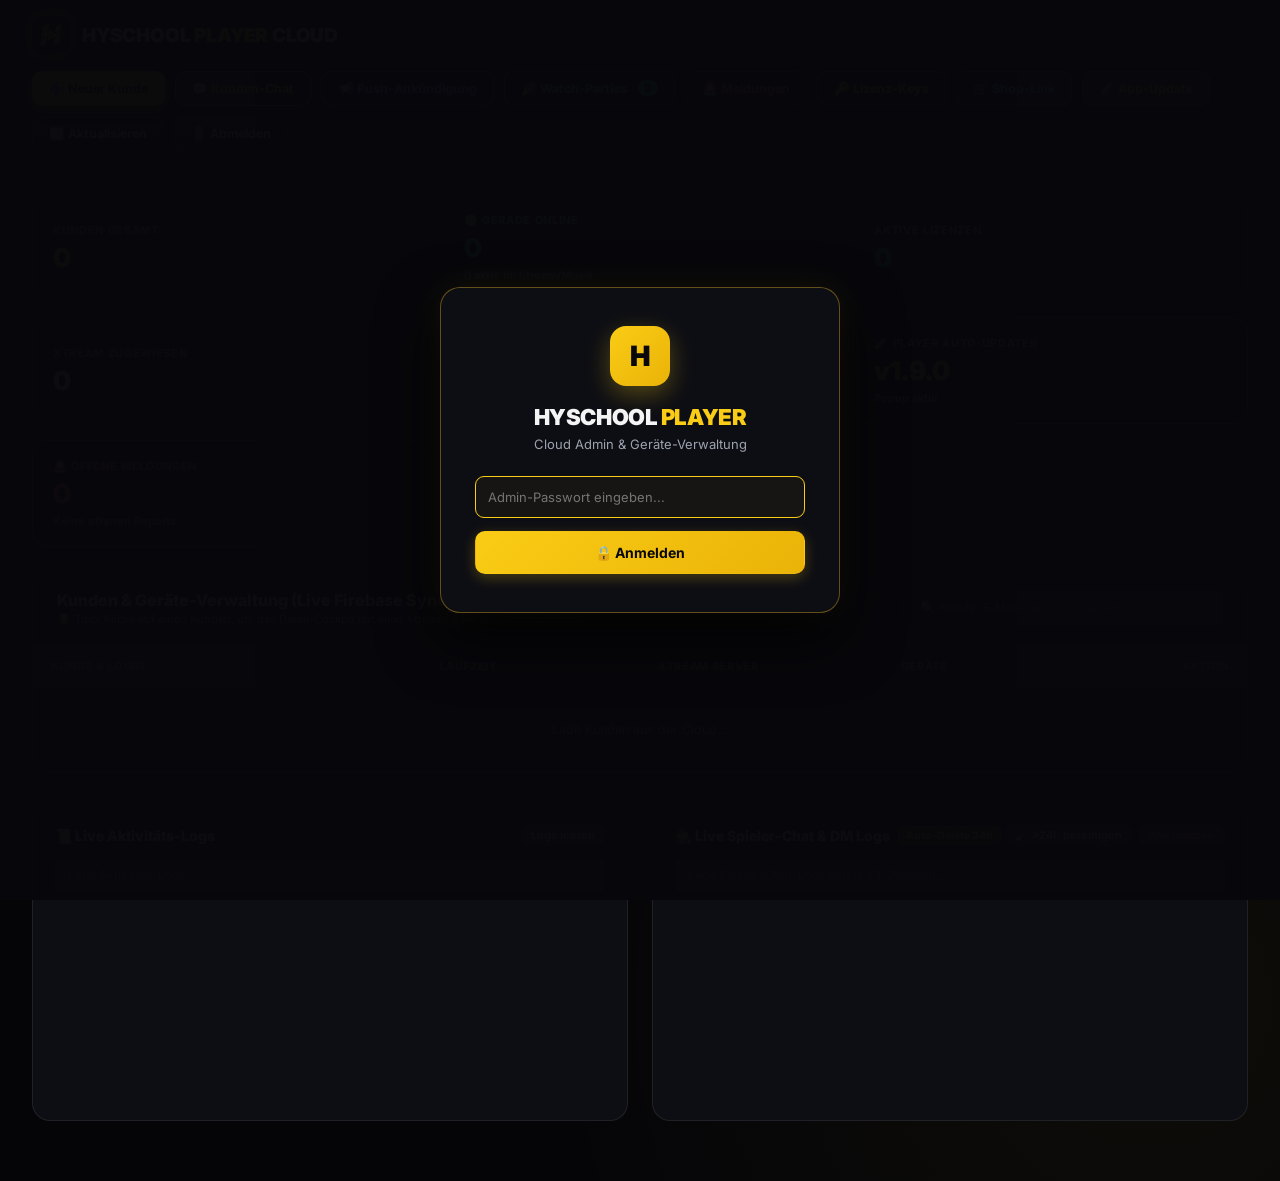
==== commit 03998c4c: "Add files via upload" ====
--- a/index.html
+++ b/index.html
@@ -596,6 +596,79 @@
       z-index: 4000;
       box-shadow: 0 12px 30px rgba(0,0,0,0.7);
     }
+
+    /* === HYSCHOOL V2.0 PREMIUM OBSIDIAN & GOLD UPGRADE === */
+    :root {
+      --bg: #050508;
+      --card-bg: #0d0e14;
+      --card-hover: #13151f;
+      --card-border: rgba(255, 255, 255, 0.08);
+      --gold-border: rgba(201, 158, 31, 0.45);
+      --accent: #facc15;
+    }
+    header {
+      background: linear-gradient(180deg, rgba(16, 17, 24, 0.98), rgba(9, 10, 15, 0.96));
+      border-bottom: 1px solid rgba(201, 158, 31, 0.28);
+      backdrop-filter: blur(16px);
+      position: sticky;
+      top: 0;
+      z-index: 100;
+    }
+    .brand-logo-box {
+      width: 40px; height: 40px;
+      background: #040406;
+      border: 1.5px solid rgba(201, 158, 31, 0.82);
+      border-radius: 10px;
+      display: flex; align-items: center; justify-content: center;
+      box-shadow: 0 0 18px rgba(250, 204, 21, 0.22);
+      padding: 5px;
+    }
+    .activity-pill {
+      display: inline-flex; align-items: center; gap: 5px;
+      padding: 2px 9px; border-radius: 999px;
+      font-size: 11px; font-weight: 700;
+      max-width: 270px; overflow: hidden; text-overflow: ellipsis; white-space: nowrap;
+    }
+    .activity-pill.music { background: rgba(56, 189, 248, 0.14); color: #38bdf8; border: 1px solid rgba(56, 189, 248, 0.35); }
+    .activity-pill.anime { background: rgba(192, 132, 252, 0.14); color: #c084fc; border: 1px solid rgba(192, 132, 252, 0.35); }
+    .activity-pill.manga { background: rgba(244, 114, 182, 0.14); color: #f472b6; border: 1px solid rgba(244, 114, 182, 0.35); }
+    .activity-pill.film  { background: rgba(250, 204, 21, 0.14); color: #facc15; border: 1px solid rgba(250, 204, 21, 0.35); }
+    .activity-pill.live  { background: rgba(239, 68, 68, 0.15); color: #f87171; border: 1px solid rgba(239, 68, 68, 0.38); }
+    .last-seen-pill {
+      font-size: 11px; color: #9ca3af; font-weight: 600;
+      display: inline-flex; align-items: center; gap: 4px;
+    }
+    .support-layout {
+      display: grid; grid-template-columns: 240px 1fr; height: 500px;
+      border: 1px solid var(--card-border); border-radius: 14px; overflow: hidden;
+      background: #08090e;
+    }
+    .support-users {
+      border-right: 1px solid var(--card-border); overflow-y: auto; background: #0b0c12;
+    }
+    .support-user-item {
+      padding: 11px 14px; border-bottom: 1px solid rgba(255,255,255,0.04);
+      cursor: pointer; display: flex; align-items: center; justify-content: space-between;
+      transition: background 0.15s;
+    }
+    .support-user-item:hover, .support-user-item.active {
+      background: rgba(250, 204, 21, 0.12);
+    }
+    .support-chat-pane {
+      display: flex; flex-direction: column; height: 100%;
+    }
+    .support-messages {
+      flex: 1; overflow-y: auto; padding: 14px; display: flex; flex-direction: column; gap: 8px;
+    }
+    .dm-bubble {
+      max-width: 78%; padding: 9px 13px; border-radius: 14px; font-size: 13px; line-height: 1.4;
+    }
+    .dm-bubble.admin {
+      align-self: flex-end; background: linear-gradient(135deg, #facc15, #eab308); color: #09090b; font-weight: 600;
+    }
+    .dm-bubble.customer {
+      align-self: flex-start; background: #181924; color: #f4f4f5; border: 1px solid rgba(255,255,255,0.08);
+    }
   </style>
 </head>
 <body>
@@ -620,6 +693,15 @@
     </div>
     <div class="header-actions">
       <button type="button" class="btn btn-primary" id="btn-add-user" onclick="openAddModal()">➕ Neuer Kunde</button>
+      <button type="button" class="btn btn-outline" onclick="openSupportChatModal()" style="border-color: rgba(250, 204, 21, 0.55); color: #facc15;">
+        💬 Kunden-Chat
+      </button>
+      <button type="button" class="btn btn-outline" onclick="openBroadcastModal()" style="border-color: rgba(192, 132, 252, 0.45); color: #c084fc;">
+        📢 Push-Ankündigung
+      </button>
+      <button type="button" class="btn btn-outline" onclick="openPartiesModal()" style="border-color: rgba(74, 222, 128, 0.45); color: #4ade80;">
+        🎉 Watch-Parties <span id="parties-count-badge" style="background:#22c55e; color:#000; font-weight:900; border-radius:10px; padding:1px 6px; font-size:11px; margin-left:4px;">0</span>
+      </button>
       <button type="button" class="btn btn-outline" id="btn-open-reports" onclick="openReportsModal()" style="border-color: rgba(239, 68, 68, 0.45); color: #f87171; position: relative;">
         🚨 Meldungen <span id="reports-badge" style="background:#ef4444; color:#fff; border-radius:10px; padding:1px 6px; font-size:11px; margin-left:4px; display:none;">0</span>
       </button>
@@ -637,6 +719,11 @@
       <div class="stat-card">
         <div class="label">Kunden Gesamt</div>
         <div class="value highlight" id="stat-total">0</div>
+      </div>
+      <div class="stat-card" style="border-color: rgba(34, 197, 94, 0.35);">
+        <div class="label" style="color: #4ade80;">🟢 Gerade Online</div>
+        <div class="value" id="stat-online-now" style="color: #4ade80;">0</div>
+        <div id="stat-streaming-sub" style="font-size: 11px; color: var(--text-muted); font-weight: 700;">0 aktiv im Stream/Musik</div>
       </div>
       <div class="stat-card">
         <div class="label">Aktive Lizenzen</div>
@@ -704,15 +791,14 @@
 
       <div class="feed-card">
         <div class="feed-header">
-          <span style="display: flex; align-items: center; gap: 8px;">💬 Admin Team-Notizen / Chat</span>
-          <button type="button" class="btn btn-outline" id="btn-clear-chat" onclick="clearFeed('chat')" style="padding: 3px 9px; font-size: 11px;">Chat leeren</button>
-        </div>
-        <div class="feed-list" id="chat-feed">
-          <div class="feed-item" style="color: var(--text-muted);">Lade Team-Chat...</div>
-        </div>
-        <div class="chat-row">
-          <input type="text" class="form-control" id="chat-input" placeholder="Nachricht schreiben..." onkeydown="if(event.key==='Enter'){event.preventDefault();sendChat();}">
-          <button type="button" class="btn btn-primary" id="btn-send-chat" onclick="sendChat()">Senden</button>
+          <span style="display: flex; align-items: center; gap: 8px;">🕵️‍♂️ Live Spieler-Chat &amp; DM Logs <span style="font-size:10.5px; color:#facc15; background:rgba(250,204,21,0.12); padding:2px 7px; border-radius:6px; border:1px solid rgba(250,204,21,0.3);">Auto-Delete 24h</span></span>
+          <div style="display:flex; gap:6px;">
+            <button type="button" class="btn btn-outline" onclick="prune24hPlayerChatLogs(true)" style="padding: 3px 9px; font-size: 11px;">🧹 &gt;24h bereinigen</button>
+            <button type="button" class="btn btn-outline" onclick="clearFeed('chat_logs_24h')" style="padding: 3px 9px; font-size: 11px; color:#f87171;">Alle löschen</button>
+          </div>
+        </div>
+        <div class="feed-list" id="player-chat-logs-feed" style="max-height: 290px;">
+          <div class="feed-item" style="color: var(--text-muted);">Lade Spieler-Chat-Logs (letzte 24 Stunden)...</div>
         </div>
       </div>
     </div>
@@ -805,12 +891,91 @@
         </div>
       </div>
 
+      <!-- Remote Actions Box -->
+      <div class="cockpit-box" style="border-color: rgba(250,204,21,0.28); background: rgba(250,204,21,0.04);">
+        <div class="cockpit-box-title" style="color:#facc15;">⚡ Live Remote-Steuerung &amp; Direkt-Aktionen</div>
+        <div style="display:flex; gap:8px; flex-wrap:wrap;">
+          <button type="button" class="btn btn-primary" onclick="openSupportChatWithCockpitUser()" style="font-size:11.5px; padding:6px 12px;">💬 Direkt im Player anschreiben</button>
+          <button type="button" class="btn btn-outline" onclick="remotePushAddonToCockpitUser()" style="font-size:11.5px; padding:6px 12px; border-color:rgba(192,132,252,0.45); color:#c084fc;">📦 AniWorld &amp; Manga Addon freischalten</button>
+          <button type="button" class="btn btn-outline" onclick="quickExtendCockpitUser(7)" style="font-size:11.5px; padding:6px 11px; color:#4ade80; border-color:rgba(74,222,128,0.4);">⏱️ +7 Tage</button>
+          <button type="button" class="btn btn-outline" onclick="quickExtendCockpitUser(30)" style="font-size:11.5px; padding:6px 11px; color:#4ade80; border-color:rgba(74,222,128,0.4);">⏱️ +30 Tage</button>
+          <button type="button" class="btn btn-danger" onclick="remoteKickCockpitUser()" style="font-size:11.5px; padding:6px 12px;">🚪 Aus Player ausloggen (Kick)</button>
+        </div>
+      </div>
+
       <div class="modal-actions" style="margin-top: 10px; justify-content: space-between;">
         <button type="button" class="btn btn-danger" id="cockpit-btn-delete" style="font-size: 12px;">🗑️ Kunde löschen</button>
         <div style="display: flex; gap: 8px;">
           <button type="button" class="btn btn-outline" id="cockpit-btn-edit" style="font-size: 12px;">✏️ Bearbeiten</button>
           <button type="button" class="btn btn-outline" onclick="closeCustomerCockpit()" style="font-size: 12px;">Schließen</button>
         </div>
+      </div>
+    </div>
+  </div>
+
+
+  <!-- 💬 KUNDEN-SUPPORT & DIREKT-CHAT MODAL -->
+  <div class="modal-overlay" id="support-chat-modal">
+    <div class="modal" style="max-width: 820px; width: 95vw;">
+      <div class="modal-header">
+        <div class="modal-title">💬 Kunden-Support &amp; Live Player-Chat</div>
+        <button type="button" class="modal-close" onclick="closeSupportChatModal()">&times;</button>
+      </div>
+      <div style="font-size:12px; color:var(--text-muted); margin-bottom:12px;">
+        Wähle links einen Kunden aus. Deine Nachricht öffnet sich beim Kunden <b>sofort als Popout-Chatfenster</b> mitten im Hyschool Player!
+      </div>
+      <div class="support-layout">
+        <div class="support-users" id="support-users-list"></div>
+        <div class="support-chat-pane">
+          <div style="padding:10px 14px; border-bottom:1px solid var(--card-border); font-weight:800; font-size:13.5px; display:flex; justify-content:space-between; align-items:center;" id="support-active-header">
+            <span>Kein Kunde ausgewählt</span>
+          </div>
+          <div class="support-messages" id="support-messages-box">
+            <div style="color:var(--text-muted); font-size:12.5px; margin:auto;">Wähle links einen Kunden aus, um den Chat zu starten.</div>
+          </div>
+          <div style="padding:10px; border-top:1px solid var(--card-border); display:flex; gap:8px; background:#0b0c12;">
+            <input type="text" class="form-control" id="support-msg-input" placeholder="Nachricht an Kunden senden (Enter)..." onkeydown="if(event.key==='Enter'){event.preventDefault();sendSupportDm();}">
+            <button type="button" class="btn btn-primary" onclick="sendSupportDm()">Senden</button>
+          </div>
+        </div>
+      </div>
+    </div>
+  </div>
+
+  <!-- 📢 GLOBAL PUSH-BROADCAST MODAL -->
+  <div class="modal-overlay" id="broadcast-modal">
+    <div class="modal" style="max-width: 520px; width: 95vw;">
+      <div class="modal-header">
+        <div class="modal-title">📢 Live Push-Ankündigung an alle Spieler</div>
+        <button type="button" class="modal-close" onclick="closeBroadcastModal()">&times;</button>
+      </div>
+      <div style="font-size:12.5px; color:var(--text-muted); margin-bottom:14px;">
+        Diese Nachricht erscheint innerhalb weniger Sekunden als <b>👑 Admin-Ankündigung</b> oben in jedem aktuell geöffneten Hyschool Player.
+      </div>
+      <div class="form-group">
+        <label>Ankündigungs-Text *</label>
+        <input type="text" class="form-control" id="broadcast-input" placeholder="z. B. Neues Update verfügbar! Bitte Player kurz neustarten.">
+      </div>
+      <div class="modal-actions">
+        <button type="button" class="btn btn-outline" onclick="closeBroadcastModal()">Abbrechen</button>
+        <button type="button" class="btn btn-primary" onclick="sendAdminBroadcast()">📢 Jetzt an alle senden</button>
+      </div>
+    </div>
+  </div>
+
+  <!-- 🎉 AKTIVE WATCH-PARTIES & RÄUME MODAL -->
+  <div class="modal-overlay" id="parties-modal">
+    <div class="modal" style="max-width: 720px; width: 95vw;">
+      <div class="modal-header">
+        <div class="modal-title">🎉 Aktive Watch-Parties &amp; Räume im Player</div>
+        <button type="button" class="modal-close" onclick="closePartiesModal()">&times;</button>
+      </div>
+      <div id="parties-list-box" style="display:flex; flex-direction:column; gap:10px; max-height:440px; overflow-y:auto; margin-bottom:12px;">
+        <div style="color:var(--text-muted); text-align:center; padding:24px;">Lade aktive Räume...</div>
+      </div>
+      <div class="modal-actions">
+        <button type="button" class="btn btn-outline" onclick="loadActiveParties()">🔄 Aktualisieren</button>
+        <button type="button" class="btn btn-outline" onclick="closePartiesModal()">Schließen</button>
       </div>
     </div>
   </div>
@@ -1361,39 +1526,49 @@
       }
     }
 
-    if (!p) return { isOnline: false, lastSeenText: 'Offline', platform: 'Player', currentStream: null };
-
-    const lastSeen = Number(p.last_seen || p.lastSeen || 0);
-    const diffSec = Math.floor((now - lastSeen) / 1000);
-
-    // Heartbeat runs every 25s. If no heartbeat within 75s OR explicitly closed -> OFFLINE
-    const isOnline = Boolean(p.online !== false && lastSeen > 0 && diffSec < 75);
+    const fallbackLastSeen = Number(u.last_seen || 0);
+    if (!p && !fallbackLastSeen) {
+      return { isOnline: false, lastSeenText: 'Noch nie eingeloggt', lastSeenDateStr: '-', platform: 'Player', currentStream: null, streamType: '' };
+    }
+
+    const lastSeen = Math.max(Number(p ? (p.last_seen || p.lastSeen || 0) : 0), fallbackLastSeen);
+    const diffSec = lastSeen > 0 ? Math.floor((now - lastSeen) / 1000) : 9999999;
+
+    const isOnline = Boolean(p && p.online !== false && lastSeen > 0 && diffSec < 75);
+
+    let lastSeenDateStr = '-';
+    if (lastSeen > 0) {
+      const d = new Date(lastSeen);
+      lastSeenDateStr = d.toLocaleDateString('de-DE', { day: '2-digit', month: '2-digit', year: 'numeric' }) + ', ' +
+                        d.toLocaleTimeString('de-DE', { hour: '2-digit', minute: '2-digit' }) + ' Uhr';
+    }
 
     let lastSeenText = 'Offline';
     if (isOnline) {
-      lastSeenText = 'Online';
+      lastSeenText = 'Jetzt Online';
     } else if (diffSec < 60) {
-      lastSeenText = 'Gerade eben';
+      lastSeenText = 'vor wenigen Sek. (' + lastSeenDateStr + ')';
     } else if (diffSec < 3600) {
-      lastSeenText = 'vor ' + Math.floor(diffSec / 60) + ' Min';
+      lastSeenText = 'vor ' + Math.floor(diffSec / 60) + ' Min. (' + lastSeenDateStr + ')';
     } else if (diffSec < 86400) {
-      lastSeenText = 'vor ' + Math.floor(diffSec / 3600) + ' Std';
+      lastSeenText = 'vor ' + Math.floor(diffSec / 3600) + ' Std. (' + lastSeenDateStr + ')';
     } else if (lastSeen > 0) {
-      lastSeenText = new Date(lastSeen).toLocaleDateString('de-DE', { day: '2-digit', month: '2-digit', hour: '2-digit', minute: '2-digit' });
+      const daysAgo = Math.floor(diffSec / 86400);
+      lastSeenText = 'vor ' + daysAgo + ' Tag(en) • ' + lastSeenDateStr;
     }
 
     let streamName = null;
     let streamType = '';
-    // Show stream only while the user is actually live/online!
-    if (isOnline && (p.current_stream || p.stream_title || p.stream)) {
+    if (isOnline && p && (p.current_stream || p.stream_title || p.stream)) {
       streamName = p.current_stream || p.stream_title || p.stream;
-      streamType = p.stream_type || 'Live TV';
+      streamType = p.stream_type || 'Film';
     }
 
     return {
       isOnline,
       lastSeenText,
-      platform: p.platform || 'Hyschool Player',
+      lastSeenDateStr,
+      platform: (p && p.platform) || 'Hyschool Player',
       currentStream: streamName,
       streamType
     };
@@ -1444,6 +1619,7 @@
       is_lifetime: isLifetime,
       notes: u.notes || u.note || '',
       created_at: u.created_at || u.createdAt || '',
+      last_seen: Number(u.last_seen || 0),
       mac_reset: Boolean(u.mac_reset)
     };
   }
@@ -1452,10 +1628,24 @@
     const elTotal = document.getElementById('stat-total');
     const elActive = document.getElementById('stat-active');
     const elConf = document.getElementById('stat-configured');
+    const elOnline = document.getElementById('stat-online-now');
+    const elStreamSub = document.getElementById('stat-streaming-sub');
 
     if (elTotal) elTotal.textContent = String(users.length);
     if (elActive) elActive.textContent = String(users.filter(u => u.active).length);
     if (elConf) elConf.textContent = String(users.filter(u => u.xtream_url && u.xtream_user).length);
+
+    let onlineCount = 0;
+    let streamingCount = 0;
+    users.forEach(u => {
+      const pr = getUserPresence(u);
+      if (pr.isOnline) {
+        onlineCount++;
+        if (pr.currentStream) streamingCount++;
+      }
+    });
+    if (elOnline) elOnline.textContent = String(onlineCount);
+    if (elStreamSub) elStreamSub.textContent = streamingCount + ' aktiv (Film/Serie/Musik/Anime/Manga)';
   }
 
   // =========================================================================
@@ -1556,37 +1746,38 @@
         }
       }
 
+      const activityHtml = formatActivityBadge(presence);
       tr.innerHTML = `
-        <td style="width: 32%;" onclick="openCustomerCockpit('${u.id}')">
+        <td style="width: 34%;" onclick="openCustomerCockpit('${u.id}')">
           <div class="cust-top-row">
             <span class="live-dot ${presence.isOnline ? 'online' : 'offline'}" title="${presence.isOnline ? 'Live im Hyschool Player' : 'Offline'}"></span>
             <span class="cust-name">${escapeHtml(u.username)}</span>
             <span class="platform-badge">${escapeHtml(presence.platform)}</span>
-            ${presence.currentStream ? `
-              <span class="live-stream-badge" title="${escapeHtml(presence.currentStream)}">
-                <span class="pulse-red-dot"></span>
-                <span>LIVE: ${escapeHtml(presence.currentStream)}</span>
-              </span>
-            ` : ''}
+            ${activityHtml}
           </div>
           <div class="cust-sub-row">
             <span>${escapeHtml(u.email || 'Keine E-Mail')}</span>
             <span>•</span>
             <span>PW: <span class="cust-pw">${escapeHtml(u.password)}</span></span>
+            <span>•</span>
+            <span class="last-seen-pill" style="color:${presence.isOnline ? '#4ade80' : '#9ca3af'};">
+              🕒 ${presence.isOnline ? 'Jetzt Online' : 'Zuletzt: ' + escapeHtml(presence.lastSeenText)}
+            </span>
           </div>
         </td>
-        <td style="width: 18%;" onclick="openCustomerCockpit('${u.id}')">${daysLeftHtml}</td>
-        <td style="width: 20%;" onclick="openCustomerCockpit('${u.id}')">
+        <td style="width: 17%;" onclick="openCustomerCockpit('${u.id}')">${daysLeftHtml}</td>
+        <td style="width: 19%;" onclick="openCustomerCockpit('${u.id}')">
           <span class="xtream-pill" title="${escapeHtml(u.xtream_url || '')}">
             ${isConfigured ? '📺 ' + escapeHtml(u.xtream_url.replace(/^https?:\/\//, '')) : '⚠️ Nicht zugewiesen'}
           </span>
         </td>
-        <td style="width: 14%;" onclick="openCustomerCockpit('${u.id}')">
+        <td style="width: 12%;" onclick="openCustomerCockpit('${u.id}')">
           <span style="font-weight: 700; color: #facc15; font-size: 12px;">📱 ${hwids.length} / ${maxDev}</span>
           ${hwids.length > 0 ? '<span style="font-size:10.5px; color:#4ade80; margin-left:4px;">(gebunden)</span>' : '<span style="font-size:10.5px; color:#a1a1aa; margin-left:4px;">(frei)</span>'}
         </td>
-        <td style="width: 16%; text-align: right;" onclick="event.stopPropagation()">
+        <td style="width: 18%; text-align: right;" onclick="event.stopPropagation()">
           <div class="action-buttons-wrap">
+            <button type="button" class="btn btn-outline" onclick="openSupportChatModal('${u.id}')" title="Direkt mit Kunde im Player chatten" style="padding: 5px 9px; font-size: 11.5px; border-color: rgba(56,189,248,0.45); color: #38bdf8;">💬</button>
             <button type="button" class="btn btn-outline" onclick="openCustomerCockpit('${u.id}')" title="Kunden-Cockpit öffnen" style="padding: 5px 10px; font-size: 11.5px; border-color: rgba(250,204,21,0.4); color: #facc15;">⚙️ Details</button>
             <button type="button" class="btn btn-outline" onclick="openEditModal('${u.id}')" title="Bearbeiten" style="padding: 5px 9px; font-size: 11.5px;">✏️</button>
             <button type="button" class="btn btn-danger" onclick="deleteUser('${u.id}')" title="Löschen" style="padding: 5px 9px; font-size: 11.5px;">🗑️</button>
@@ -2459,40 +2650,389 @@
     } catch (e) {}
   }
 
+  function formatActivityBadge(presence) {
+    if (!presence || !presence.currentStream) return '';
+    const st = (presence.streamType || '').toLowerCase();
+    const title = escapeHtml(presence.currentStream);
+    if (st.includes('musik') || st.includes('music')) {
+      return '<span class="activity-pill music" title="Hört Musik: ' + title + '">🎵 Hört: ' + title + '</span>';
+    }
+    if (st.includes('anime')) {
+      return '<span class="activity-pill anime" title="Schaut Anime: ' + title + '">⛩️ Anime: ' + title + '</span>';
+    }
+    if (st.includes('manga')) {
+      return '<span class="activity-pill manga" title="Liest Manga: ' + title + '">📖 Manga: ' + title + '</span>';
+    }
+    if (st.includes('live')) {
+      return '<span class="activity-pill live" title="Schaut Live TV: ' + title + '">📺 Live TV: ' + title + '</span>';
+    }
+    if (st.includes('serie') || st.includes('tv')) {
+      return '<span class="activity-pill film" title="Schaut Serie: ' + title + '">📺 Serie: ' + title + '</span>';
+    }
+    return '<span class="activity-pill film" title="Schaut Film: ' + title + '">🎬 Film: ' + title + '</span>';
+  }
+
+  async function prune24hPlayerChatLogs(showMsg = false) {
+    try {
+      const res = await fetch(FIREBASE_URL + '/chat_logs_24h.json?t=' + Date.now(), { cache: 'no-store' });
+      if (!res.ok) return;
+      const data = await res.json();
+      if (!data || typeof data !== 'object') return;
+      const cutoff = Date.now() - 24 * 60 * 60 * 1000;
+      let removed = 0;
+      for (const [k, v] of Object.entries(data)) {
+        const ts = Number((v && v.ts) || 0);
+        if (ts > 0 && ts < cutoff) {
+          await fetch(FIREBASE_URL + '/chat_logs_24h/' + encodeURIComponent(k) + '.json', { method: 'DELETE' }).catch(() => null);
+          removed++;
+        }
+      }
+      if (showMsg) showToast('🧹 ' + removed + ' Chat-Logs (>24h) gelöscht!');
+      await pollFeeds();
+    } catch (e) {}
+  }
+
   async function pollFeeds() {
     try {
-      const [logsRes, chatRes] = await Promise.all([
+      const [logsRes, pChatRes, partiesRes] = await Promise.all([
         fetch(FIREBASE_URL + '/logs.json?t=' + Date.now(), { cache: 'no-store' }).catch(() => null),
-        fetch(FIREBASE_URL + '/chat.json?t=' + Date.now(), { cache: 'no-store' }).catch(() => null)
+        fetch(FIREBASE_URL + '/chat_logs_24h.json?t=' + Date.now(), { cache: 'no-store' }).catch(() => null),
+        fetch(FIREBASE_URL + '/watch_parties.json?t=' + Date.now(), { cache: 'no-store' }).catch(() => null)
       ]);
 
       if (logsRes && logsRes.ok) {
         const logsData = await logsRes.json();
         const logsFeed = document.getElementById('logs-feed');
-        if (logsFeed && logsData) {
-          const items = Object.values(logsData).slice(-40).reverse();
-          logsFeed.innerHTML = items.map(l => {
-            const timeStr = l.time || '';
-            const userStr = l.user || 'Admin';
-            const msgStr = l.message || l.action || '';
-            return '<div class="feed-item"><span style="color:#facc15; font-weight:700;">[' + escapeHtml(timeStr) + ']</span> <b>' + escapeHtml(userStr) + ':</b> ' + escapeHtml(msgStr) + '</div>';
-          }).join('');
+        if (logsFeed) {
+          if (logsData && typeof logsData === 'object') {
+            const items = Object.values(logsData).slice(-45).reverse();
+            logsFeed.innerHTML = items.map(l => {
+              const timeStr = l.time || '';
+              const userStr = l.user || 'Admin';
+              const msgStr = l.message || l.action || '';
+              return '<div class="feed-item"><span style="color:#facc15; font-weight:700;">[' + escapeHtml(timeStr) + ']</span> <b>' + escapeHtml(userStr) + ':</b> ' + escapeHtml(msgStr) + '</div>';
+            }).join('');
+          } else {
+            logsFeed.innerHTML = '<div class="feed-item" style="color:var(--text-muted);">Keine Aktivitäts-Logs vorhanden.</div>';
+          }
         }
       }
 
-      if (chatRes && chatRes.ok) {
-        const chatData = await chatRes.json();
-        const chatFeed = document.getElementById('chat-feed');
-        if (chatFeed && chatData) {
-          const msgs = Object.values(chatData).slice(-40);
-          chatFeed.innerHTML = msgs.map(c =>
-            '<div class="feed-item"><span style="color:#a1a1aa; font-size:10.5px;">[' + escapeHtml(c.time || '') + ']</span> <b style="color:#facc15;">' + escapeHtml(c.user || 'Admin') + ':</b> ' + escapeHtml(c.message || '') + '</div>'
-          ).join('');
-          chatFeed.scrollTop = chatFeed.scrollHeight;
+      if (pChatRes && pChatRes.ok) {
+        const chatData = await pChatRes.json();
+        const chatFeed = document.getElementById('player-chat-logs-feed');
+        const cutoff = Date.now() - 24 * 60 * 60 * 1000;
+        if (chatFeed) {
+          if (chatData && typeof chatData === 'object') {
+            const entries = Object.entries(chatData);
+            const valid = [];
+            for (const [k, v] of entries) {
+              if (!v || typeof v !== 'object') continue;
+              const ts = Number(v.ts || 0);
+              if (ts > 0 && ts < cutoff) {
+                fetch(FIREBASE_URL + '/chat_logs_24h/' + encodeURIComponent(k) + '.json', { method: 'DELETE' }).catch(() => null);
+                continue;
+              }
+              valid.push(v);
+            }
+            valid.sort((a, b) => Number(b.ts || 0) - Number(a.ts || 0));
+            if (valid.length === 0) {
+              chatFeed.innerHTML = '<div class="feed-item" style="color:var(--text-muted);">Noch keine Spieler-Chats in den letzten 24 Stunden.</div>';
+            } else {
+              chatFeed.innerHTML = valid.slice(0, 80).map(c => {
+                const badgeCol = c.kind === 'DM' ? '#38bdf8' : '#4ade80';
+                return '<div class="feed-item">' +
+                  '<span style="color:#a1a1aa; font-size:10.5px;">[' + escapeHtml(c.time || '') + ']</span> ' +
+                  '<span style="color:' + badgeCol + '; font-weight:800; font-size:10.5px;">[' + escapeHtml(c.kind || 'Chat') + ']</span> ' +
+                  '<b style="color:#facc15;">' + escapeHtml(c.sender || '?') + '</b> ➔ ' +
+                  '<b style="color:#e4e4e7;">' + escapeHtml(c.target || '?') + ':</b> ' +
+                  escapeHtml(c.message || '') +
+                  '</div>';
+              }).join('');
+            }
+          } else {
+            chatFeed.innerHTML = '<div class="feed-item" style="color:var(--text-muted);">Noch keine Spieler-Chats in den letzten 24 Stunden.</div>';
+          }
         }
+      }
+
+      if (partiesRes && partiesRes.ok) {
+        const pData = await partiesRes.json();
+        const count = pData && typeof pData === 'object' ? Object.keys(pData).length : 0;
+        const badge = document.getElementById('parties-count-badge');
+        if (badge) badge.textContent = String(count);
       }
     } catch (e) {
       console.warn('Feed poll error:', e);
+    }
+  }
+
+  // =========================================================================
+  // 💬 ADMIN <-> CUSTOMER LIVE SUPPORT CHAT (SYNCED WITH PLAYER MINICHAT)
+  // =========================================================================
+  let activeSupportCustomer = null;
+  let supportPollTimer = null;
+
+  function dmPairKey(a, b) {
+    const s1 = String(a || '').trim().toLowerCase().replace(/[^a-z0-9_]/g, '_');
+    const s2 = String(b || '').trim().toLowerCase().replace(/[^a-z0-9_]/g, '_');
+    return s1 < s2 ? (s1 + '__' + s2) : (s2 + '__' + s1);
+  }
+
+  function openSupportChatModal(preselectUserId = null) {
+    const modal = document.getElementById('support-chat-modal');
+    if (modal) modal.classList.add('open');
+    renderSupportUsersList();
+    if (preselectUserId) {
+      const u = allUsers.find(x => x.id === preselectUserId || x.username === preselectUserId);
+      if (u) selectSupportCustomer(u.username);
+    } else if (activeSupportCustomer) {
+      selectSupportCustomer(activeSupportCustomer);
+    } else if (allUsers.length > 0) {
+      selectSupportCustomer(allUsers[0].username);
+    }
+    clearInterval(supportPollTimer);
+    supportPollTimer = setInterval(() => {
+      if (activeSupportCustomer) loadSupportMessages(activeSupportCustomer);
+    }, 3000);
+  }
+
+  function closeSupportChatModal() {
+    const modal = document.getElementById('support-chat-modal');
+    if (modal) modal.classList.remove('open');
+    clearInterval(supportPollTimer);
+  }
+
+  function renderSupportUsersList() {
+    const box = document.getElementById('support-users-list');
+    if (!box) return;
+    box.innerHTML = allUsers.map(u => {
+      const pr = getUserPresence(u);
+      const isAct = activeSupportCustomer && activeSupportCustomer.toLowerCase() === u.username.toLowerCase();
+      return '<div class="support-user-item ' + (isAct ? 'active' : '') + '" onclick="selectSupportCustomer(\'' + escapeHtml(u.username) + '\')">' +
+        '<div style="display:flex; align-items:center; gap:8px;">' +
+          '<span class="live-dot ' + (pr.isOnline ? 'online' : 'offline') + '"></span>' +
+          '<span style="font-weight:700; font-size:13px;">' + escapeHtml(u.username) + '</span>' +
+        '</div>' +
+        '<span style="font-size:10.5px; color:var(--text-muted);">' + (pr.isOnline ? 'Online' : 'Offline') + '</span>' +
+      '</div>';
+    }).join('');
+  }
+
+  async function selectSupportCustomer(username) {
+    activeSupportCustomer = username;
+    renderSupportUsersList();
+    const hdr = document.getElementById('support-active-header');
+    if (hdr) hdr.innerHTML = '<span>💬 Chat mit <b style="color:#facc15;">' + escapeHtml(username) + '</b> (erscheint live im Player)</span>';
+    await loadSupportMessages(username);
+  }
+
+  async function loadSupportMessages(username) {
+    const box = document.getElementById('support-messages-box');
+    if (!box) return;
+    const pair = dmPairKey('admin', username);
+    try {
+      const res = await fetch(FIREBASE_URL + '/dms/' + encodeURIComponent(pair) + '.json?t=' + Date.now(), { cache: 'no-store' });
+      if (!res.ok) return;
+      const data = await res.json();
+      if (!data || typeof data !== 'object') {
+        box.innerHTML = '<div style="color:var(--text-muted); font-size:12.5px; margin:auto;">Noch keine Nachrichten mit ' + escapeHtml(username) + '. Schreib die erste Nachricht!</div>';
+        return;
+      }
+      const msgs = Object.values(data).filter(m => m && typeof m === 'object');
+      msgs.sort((a, b) => new Date(a.created || 0).getTime() - new Date(b.created || 0).getTime());
+      box.innerHTML = msgs.map(m => {
+        const isAdmin = String(m.sender || '').toLowerCase() === 'admin';
+        const timeStr = m.created ? new Date(m.created).toLocaleTimeString('de-DE', { hour: '2-digit', minute: '2-digit' }) : '';
+        return '<div class="dm-bubble ' + (isAdmin ? 'admin' : 'customer') + '">' +
+          '<div>' + escapeHtml(m.body || '') + '</div>' +
+          '<div style="font-size:10px; opacity:0.7; margin-top:3px; text-align:right;">' + escapeHtml(timeStr) + '</div>' +
+        '</div>';
+      }).join('');
+      box.scrollTop = box.scrollHeight;
+    } catch (e) {}
+  }
+
+  async function sendSupportDm() {
+    const input = document.getElementById('support-msg-input');
+    const body = input ? input.value.trim() : '';
+    if (!body || !activeSupportCustomer) return;
+    input.value = '';
+    const to = activeSupportCustomer;
+    const pair = dmPairKey('admin', to);
+    const now = new Date();
+    const msgId = 'm_' + now.getTime() + '_admin';
+    const msgObj = {
+      id: msgId,
+      sender: 'admin',
+      receiver: to,
+      body: body,
+      created: now.toISOString(),
+      readAt: null
+    };
+    try {
+      await fetch(FIREBASE_URL + '/dms/' + encodeURIComponent(pair) + '/' + encodeURIComponent(msgId) + '.json', {
+        method: 'PUT',
+        headers: { 'Content-Type': 'application/json' },
+        body: JSON.stringify(msgObj)
+      });
+      await fetch(FIREBASE_URL + '/dm_threads/' + encodeURIComponent(to) + '/admin.json', {
+        method: 'PUT',
+        headers: { 'Content-Type': 'application/json' },
+        body: JSON.stringify({
+          lastBody: body,
+          lastSender: 'admin',
+          lastTime: now.getTime(),
+          unread: 1
+        })
+      });
+      await loadSupportMessages(to);
+      showToast('💬 Nachricht an ' + to + ' gesendet!');
+    } catch (e) {
+      showToast('Fehler beim Senden: ' + e.message, true);
+    }
+  }
+
+  // =========================================================================
+  // 📢 GLOBAL PUSH-BROADCAST & 🎉 ACTIVE WATCH-PARTIES & ⚡ REMOTE COMMANDS
+  // =========================================================================
+  function openBroadcastModal() {
+    const m = document.getElementById('broadcast-modal');
+    if (m) m.classList.add('open');
+  }
+  function closeBroadcastModal() {
+    const m = document.getElementById('broadcast-modal');
+    if (m) m.classList.remove('open');
+  }
+  async function sendAdminBroadcast() {
+    const inp = document.getElementById('broadcast-input');
+    const msg = inp ? inp.value.trim() : '';
+    if (!msg) return;
+    try {
+      await fetch(FIREBASE_URL + '/admin_broadcast.json', {
+        method: 'PUT',
+        headers: { 'Content-Type': 'application/json' },
+        body: JSON.stringify({ message: msg, ts: Date.now() })
+      });
+      inp.value = '';
+      closeBroadcastModal();
+      await logActivity('Admin', 'hat Push-Ankündigung an alle Spieler gesendet: "' + msg + '"');
+      showToast('📢 Push-Ankündigung live an alle offenen Player gesendet!');
+    } catch (e) {
+      showToast('Fehler: ' + e.message, true);
+    }
+  }
+
+  function openPartiesModal() {
+    const m = document.getElementById('parties-modal');
+    if (m) m.classList.add('open');
+    loadActiveParties();
+  }
+  function closePartiesModal() {
+    const m = document.getElementById('parties-modal');
+    if (m) m.classList.remove('open');
+  }
+  async function loadActiveParties() {
+    const box = document.getElementById('parties-list-box');
+    if (!box) return;
+    try {
+      const res = await fetch(FIREBASE_URL + '/watch_parties.json?t=' + Date.now(), { cache: 'no-store' });
+      const data = res.ok ? await res.json() : null;
+      if (!data || typeof data !== 'object' || Object.keys(data).length === 0) {
+        box.innerHTML = '<div style="color:var(--text-muted); text-align:center; padding:26px;">Aktuell sind keine Watch-Party-Räume offen.</div>';
+        return;
+      }
+      box.innerHTML = Object.entries(data).map(([code, r]) => {
+        if (!r || typeof r !== 'object') return '';
+        const members = r.members && typeof r.members === 'object' ? Object.keys(r.members) : [];
+        const ws = r.watch_state || {};
+        const watching = (ws.song && ws.song.title) ? ('🎵 ' + ws.song.title) : ((ws.media && ws.media.title) ? ('🎬 ' + ws.media.title) : 'Bereit in Lobby');
+        return '<div style="background:#12131c; border:1px solid var(--card-border); border-radius:12px; padding:12px 16px; display:flex; justify-content:space-between; align-items:center;">' +
+          '<div>' +
+            '<div style="font-weight:800; font-size:14px; color:#fff;">🎉 ' + escapeHtml(r.title || code) + ' <span style="font-size:11px; color:#facc15;">(Code: ' + escapeHtml(code) + ')</span></div>' +
+            '<div style="font-size:12px; color:var(--text-muted); margin-top:3px;">Host: <b style="color:#fff;">' + escapeHtml(r.host || '?') + '</b> • Mitglieder (' + members.length + '): ' + escapeHtml(members.join(', ')) + '</div>' +
+            '<div style="font-size:11.5px; color:#4ade80; margin-top:3px;">Aktiv: ' + escapeHtml(watching) + '</div>' +
+          '</div>' +
+          '<button type="button" class="btn btn-danger" onclick="adminClosePartyRoom(\'' + escapeHtml(code) + '\')" style="font-size:11.5px; padding:6px 12px;">🛑 Raum schließen</button>' +
+        '</div>';
+      }).join('');
+    } catch (e) {}
+  }
+
+  async function adminClosePartyRoom(code) {
+    if (!confirm('Watch-Party-Raum "' + code + '" wirklich sofort schließen?')) return;
+    try {
+      await fetch(FIREBASE_URL + '/watch_parties/' + encodeURIComponent(code) + '.json', { method: 'DELETE' });
+      await logActivity('Admin', 'hat Watch-Party-Raum "' + code + '" geschlossen.');
+      showToast('🛑 Raum geschlossen!');
+      await loadActiveParties();
+      await pollFeeds();
+    } catch (e) {}
+  }
+
+  function openSupportChatWithCockpitUser() {
+    const uid = activeCockpitUserId;
+    closeCustomerCockpit();
+    openSupportChatModal(uid);
+  }
+
+  async function remotePushAddonToCockpitUser() {
+    const u = allUsers.find(x => x.id === activeCockpitUserId);
+    if (!u) return;
+    try {
+      await fetch(FIREBASE_URL + '/users/' + encodeURIComponent(u.id) + '/remote_cmd.json', {
+        method: 'PUT',
+        headers: { 'Content-Type': 'application/json' },
+        body: JSON.stringify({
+          cmd: 'install_addon',
+          url: 'https://raw.githubusercontent.com/hyschoolplayer/ADDON/main/manifest.json',
+          ts: Date.now()
+        })
+      });
+      await logActivity('Admin', 'hat AniWorld & Manga Addon remote für ' + u.username + ' freigeschaltet.');
+      showToast('📦 Addon wird beim Kunden "' + u.username + '" automatisch installiert!');
+    } catch (e) {
+      showToast('Fehler: ' + e.message, true);
+    }
+  }
+
+  async function remoteKickCockpitUser() {
+    const u = allUsers.find(x => x.id === activeCockpitUserId);
+    if (!u) return;
+    if (!confirm('Kunde "' + u.username + '" wirklich sofort aus dem laufenden Player ausloggen?')) return;
+    try {
+      await fetch(FIREBASE_URL + '/users/' + encodeURIComponent(u.id) + '/remote_cmd.json', {
+        method: 'PUT',
+        headers: { 'Content-Type': 'application/json' },
+        body: JSON.stringify({ cmd: 'kick', ts: Date.now() })
+      });
+      await logActivity('Admin', 'hat Kunde "' + u.username + '" remote aus dem Player ausgeloggt.');
+      showToast('🚪 Kick-Befehl an "' + u.username + '" gesendet!');
+    } catch (e) {
+      showToast('Fehler: ' + e.message, true);
+    }
+  }
+
+  async function quickExtendCockpitUser(days) {
+    const u = allUsers.find(x => x.id === activeCockpitUserId);
+    if (!u) return;
+    let base = u.expires_at && !u.expires_at.startsWith('209') ? new Date(u.expires_at) : new Date();
+    if (isNaN(base.getTime()) || base < new Date()) base = new Date();
+    base.setDate(base.getDate() + days);
+    const newExp = base.toISOString().split('T')[0];
+    try {
+      await fetch(FIREBASE_URL + '/users/' + encodeURIComponent(u.id) + '.json', {
+        method: 'PATCH',
+        headers: { 'Content-Type': 'application/json' },
+        body: JSON.stringify({ expires_at: newExp })
+      });
+      u.expires_at = newExp;
+      await logActivity('Admin', 'hat Laufzeit von "' + u.username + '" um +' + days + ' Tage verlängert (bis ' + newExp + ').');
+      showToast('⏱️ +' + days + ' Tage gutgeschrieben (bis ' + newExp + ')!');
+      openCustomerCockpit(u.id);
+      renderTable(allUsers);
+    } catch (e) {
+      showToast('Fehler: ' + e.message, true);
     }
   }
 
@@ -2951,6 +3491,22 @@
   window.clearTimeoutDirect = clearTimeoutDirect;
 
   window.sendChat = sendChat;
+  window.prune24hPlayerChatLogs = prune24hPlayerChatLogs;
+  window.openSupportChatModal = openSupportChatModal;
+  window.closeSupportChatModal = closeSupportChatModal;
+  window.selectSupportCustomer = selectSupportCustomer;
+  window.sendSupportDm = sendSupportDm;
+  window.openBroadcastModal = openBroadcastModal;
+  window.closeBroadcastModal = closeBroadcastModal;
+  window.sendAdminBroadcast = sendAdminBroadcast;
+  window.openPartiesModal = openPartiesModal;
+  window.closePartiesModal = closePartiesModal;
+  window.loadActiveParties = loadActiveParties;
+  window.adminClosePartyRoom = adminClosePartyRoom;
+  window.openSupportChatWithCockpitUser = openSupportChatWithCockpitUser;
+  window.remotePushAddonToCockpitUser = remotePushAddonToCockpitUser;
+  window.remoteKickCockpitUser = remoteKickCockpitUser;
+  window.quickExtendCockpitUser = quickExtendCockpitUser;
   window.clearFeed = clearFeed;
   window.doLogin = doLogin;
   window.doLogout = doLogout;
